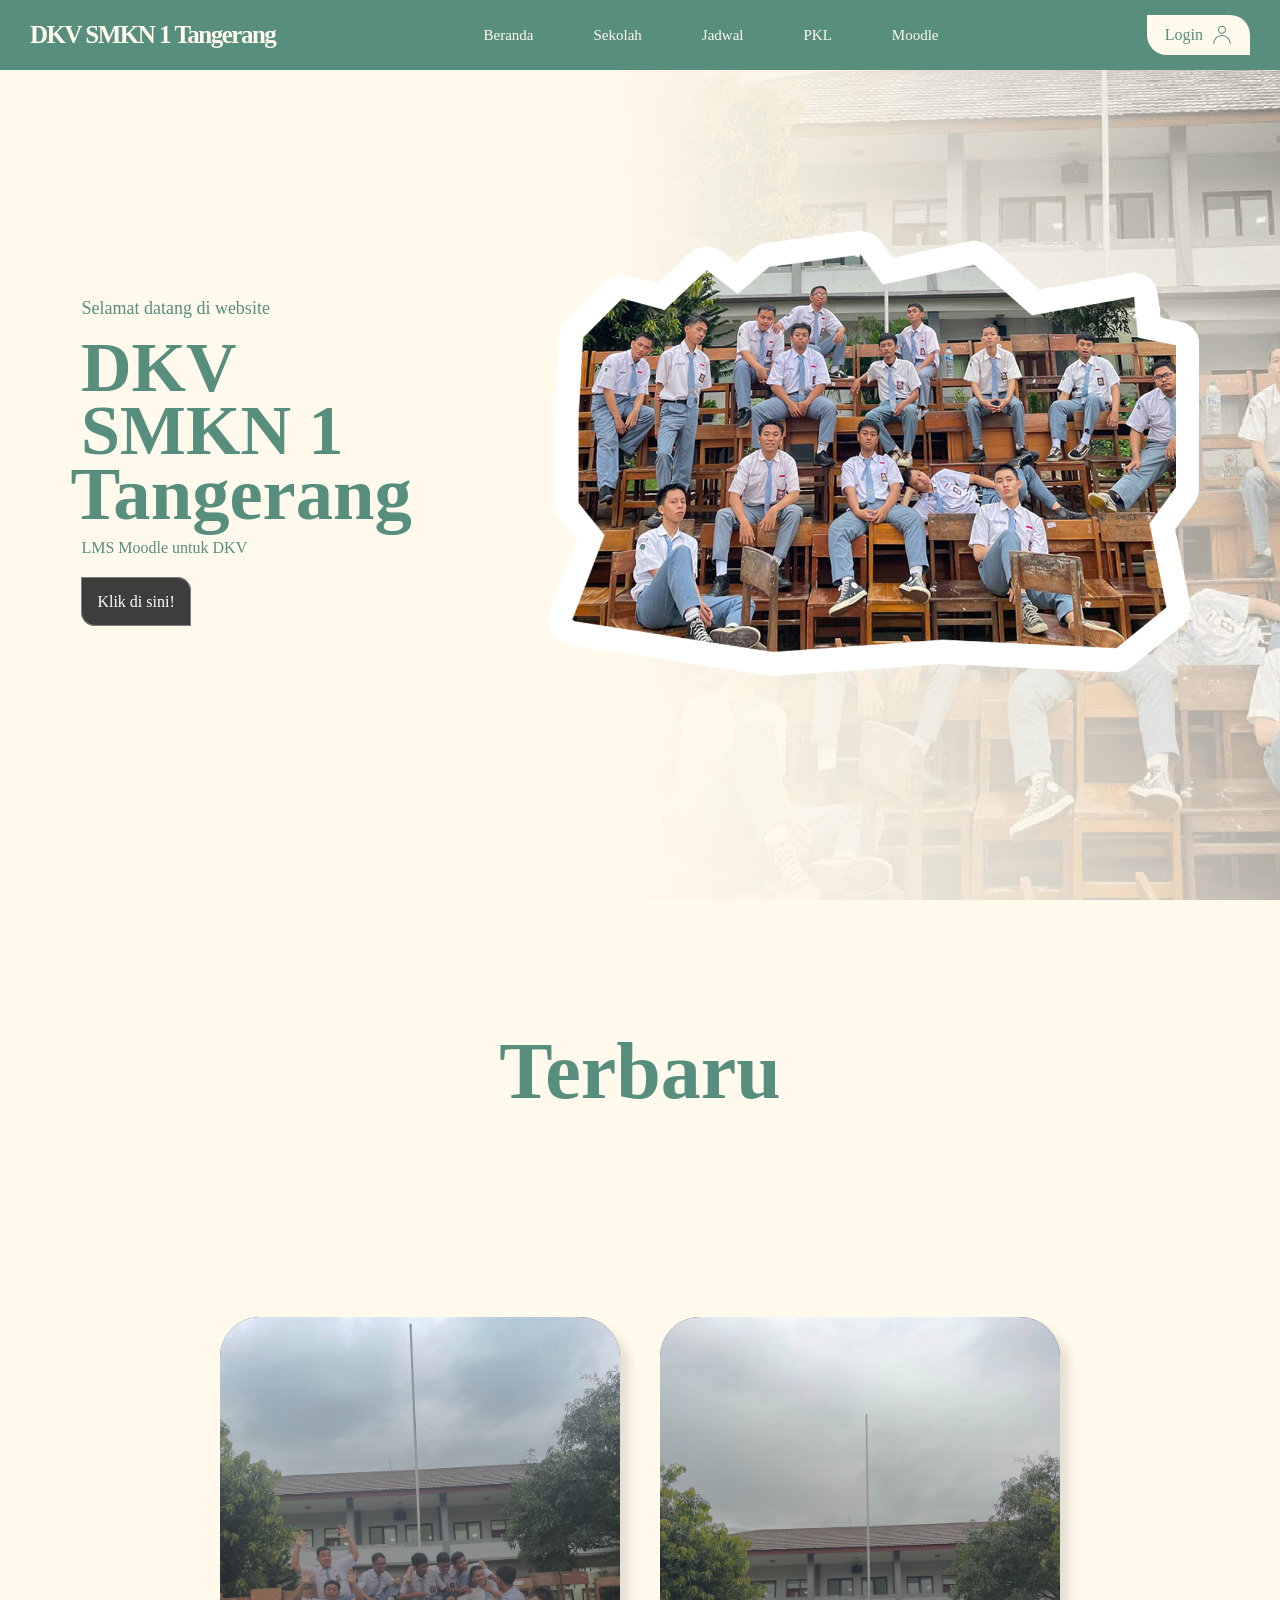
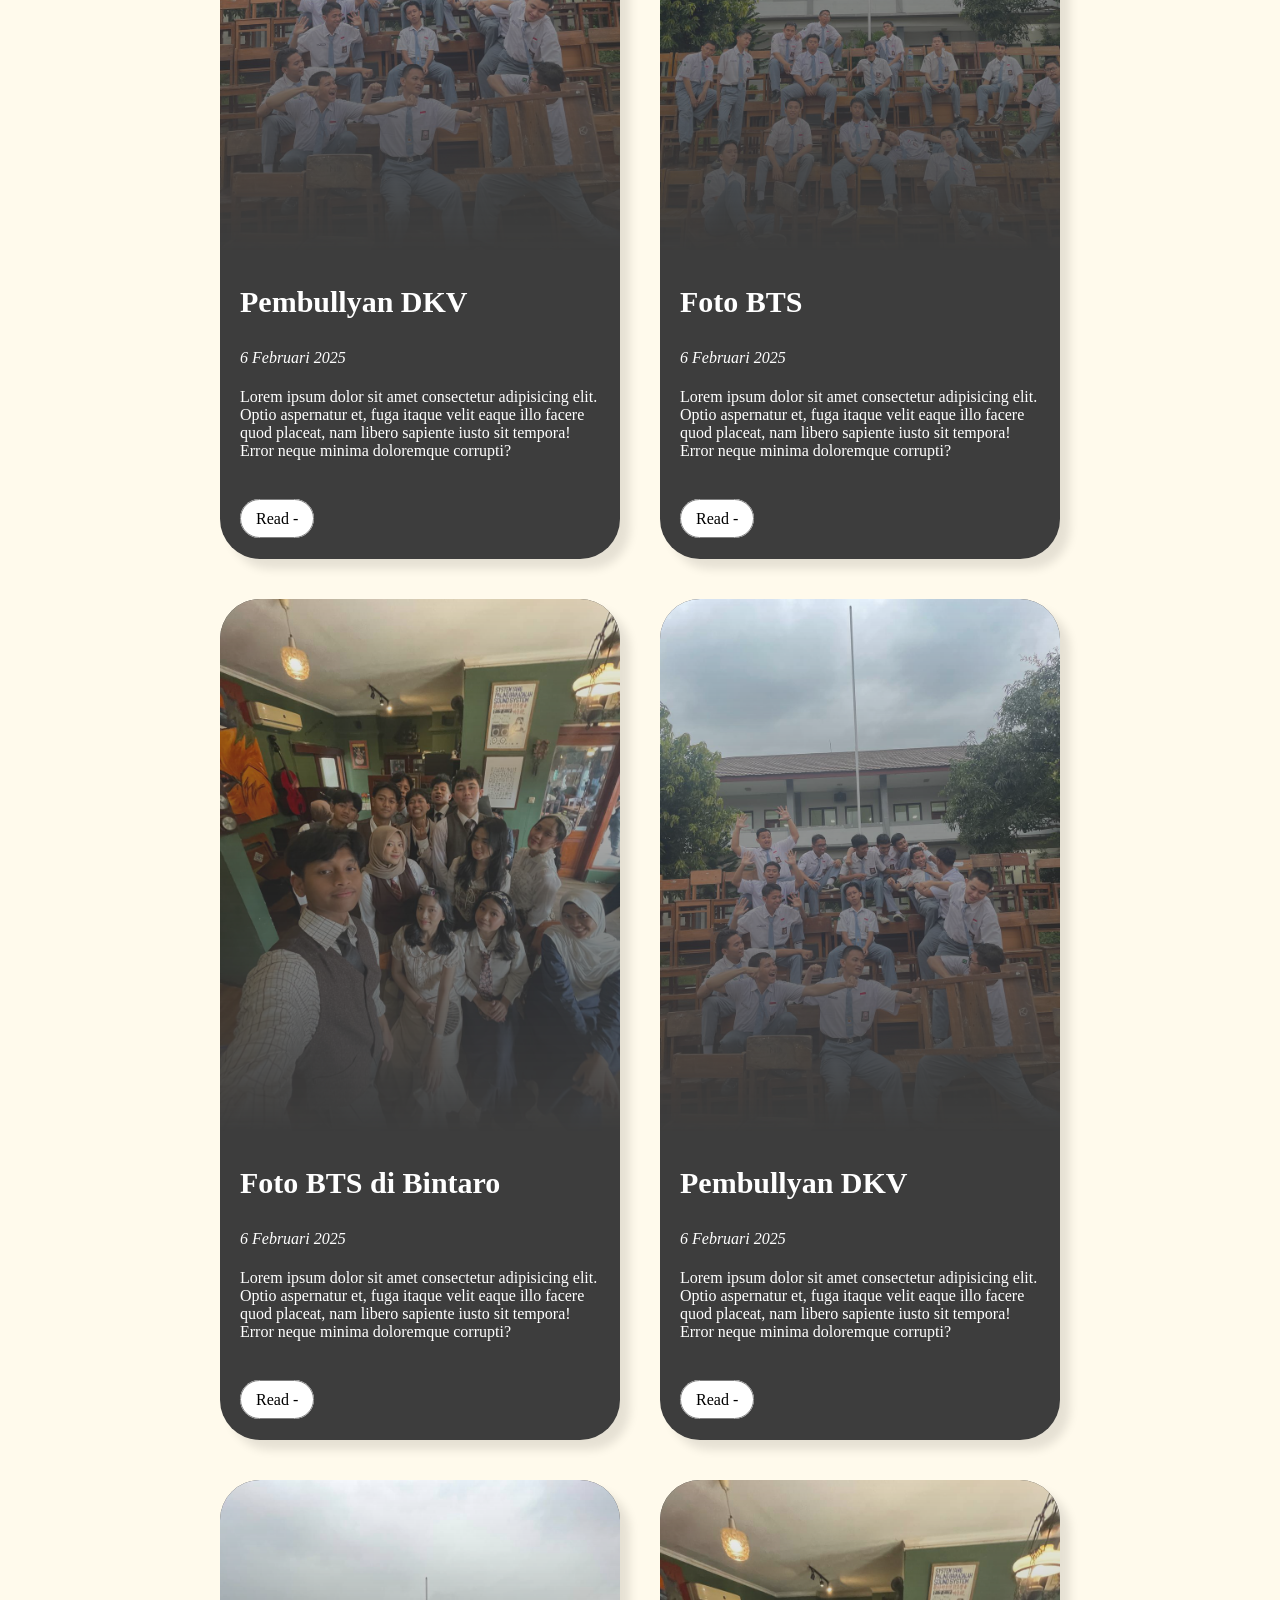
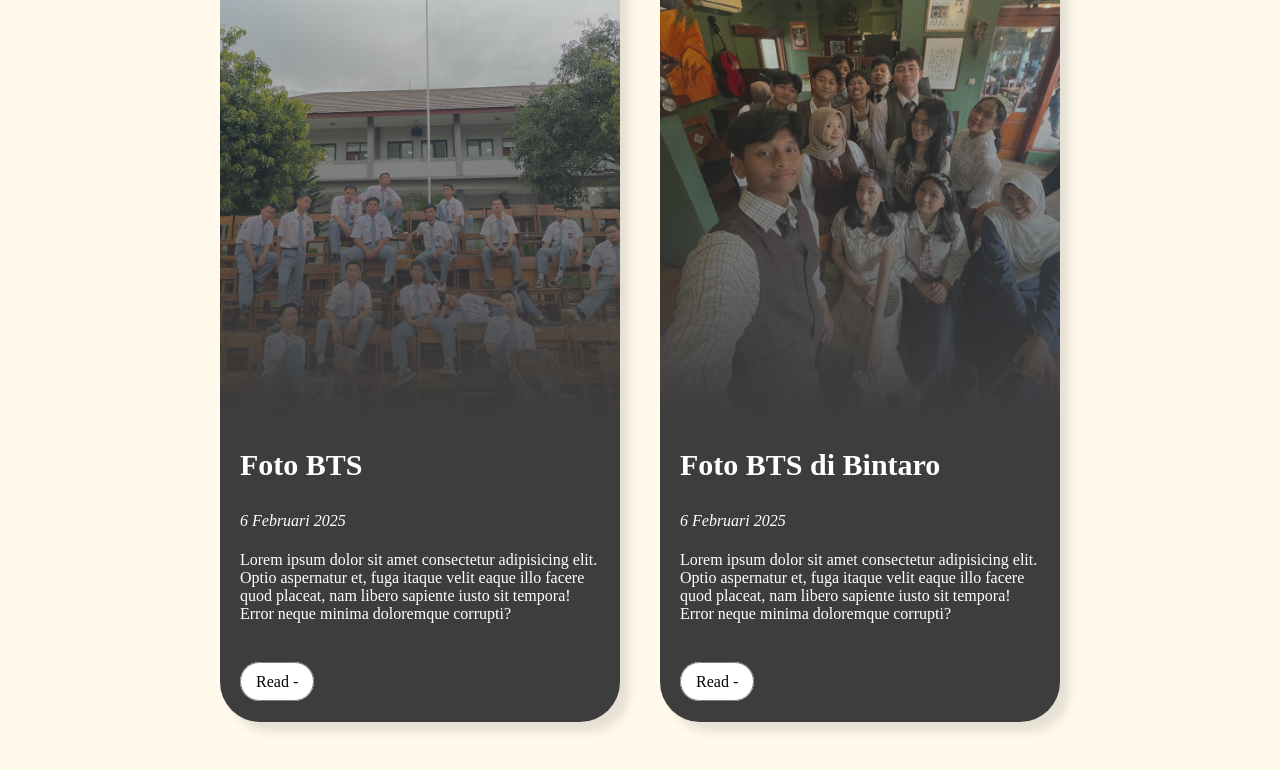
==== index.html @ a4ef9cb4 "Add files via upload" ====
<!DOCTYPE html>
<html lang="en">
<head>
    <meta charset="UTF-8">
    <meta name="viewport" content="width=device-width, initial-scale=1.0">
    <title>Beranda | DKV SMKN 1 Tangerang</title>
    <link rel="stylesheet" href="style.css">
    <link rel="stylesheet" href="https://cdnjs.cloudflare.com/ajax/libs/font-awesome/6.7.2/css/all.min.css" integrity="sha512-Evv84Mr4kqVGRNSgIGL/F/aIDqQb7xQ2vcrdIwxfjThSH8CSR7PBEakCr51Ck+w+/U6swU2Im1vVX0SVk9ABhg==" crossorigin="anonymous" referrerpolicy="no-referrer" />
    <link rel="icon" href="https://www.dkv.smkn1.tangera.ng/sites/default/files/favicon.ico" type="image/vnd.microsoft.icon">
    <meta name="google-signin-client_id" content="778471689400-bco1aapib1jqig9bs0r292p0mt7ka9ls.apps.googleusercontent.com">
</head>
<body>
    
    <header>
        <h1>DKV SMKN 1 Tangerang</h1>
        <nav class="nav">
            <ul>
                <li><a href="#">Beranda</a></li>
                <li><a href="#" id="dropdown-link">Sekolah <i class="fa-caret-down"></i></a>
                    <div class="dropdown__menu">
                        <ul>
                            <li><a href="#" id="a1">Visi & Misi</a></li>
                            <li><a href="#" id="a2">Capaian Kompetisi Fase E</a></li>
                            <li><a href="#" id="a3">Capaian Kompetisi Fase F</a></li>
                            <li><a href="#" id="a4">Guru</a></li>
                            <li><a href="#" id="a5">Murid</a></li>
                            <li><a href="#" id="a6">Alamat Sekolah</a></li>
                        </ul>
                    </div>
                </li>
                <li><a href="#" id="dropdown-link1">Jadwal <i class="fa-caret-down"></i></a>
                    <div class="dropdown__menu">
                        <ul>
                            <li><a href="#" id="a1">Kelas</a></li>
                            <li><a href="#" id="a2">Guru</a></li>
                            <li><a href="#" id="a3">Sekarang</a></li>
                            <li><a href="#" id="a4">Beban Mengajar</a></li>
                        </ul>
                    </div>
                </li>
                <li><a href="#" id="dropdown-link2">PKL <i class="fa-caret-down"></i></a>
                    <div class="dropdown__menu">
                        <ul>
                            <li><a href="#" id="a1">Angkatan 1</a></li>
                        </ul>
                    </div>
                </li>
                <li><a href="#">Moodle</a></li>
            </ul>
        </nav>
        <form action="login.php" method="POST">
        <div class="loginbtn">
            
            <div class="login-up">
                <a>Login</a>
                <img src="img/Artboard 1.svg" alt="signin" style="width: 20px; height: 20px;" class="login-svg">
            </div>
            <div class="login-float">
                <h2>Login</h2>
                <input type="email" name="email" placeholder="Email" required>
                <input type="password" name="password" placeholder="Password" id="password" class="password" required>
                <a href="#" class="forgot-pass">Forgot password?</a>
                <!-- <p class="login-btn-float">Login</p> -->
                <a href="users/index_users.html">
                    <button type="submit" name="login" class="login-btn-float">Login</button>
                </a>
                <p class="no-account">Don't have an account? <a href="register.html">Signup</a></p>
                <div class="or">
                    <span class="garis"></span>
                    <span class="teksor">Or</span>
                    <span class="garis"></span>
                </div>
                <div class="g-signin2" data-onsuccess="onSignIn"></div>
            </div>
        </div>
        </form>
    </header>




    
    <section class="section1" id="section1">
        <div class="hometitle">
            <h2 class="subatas" id="animsec1">Selamat datang di website</h2>
            <div class="char-container">
                <div class="char" id="animsec2">DKV</div>
                <div class="char" id="animsec3">SMKN 1</div>
                <div class="char" id="animsec4">Tangerang</div>
            </div>
            <!-- <h1 class="char">
                DKV
                <br>SMKN 1<br>Tangerang</h1> -->
            <p id="animsec5" >LMS Moodle untuk DKV</p>
            <a href="https://www.lms.dkv.smkn1.tangera.ng" class="lmsmoodle" id="animsec6" target="_blank">Klik di sini!</a>
        </div>

        <div class="imghome">
            <img src="img/homeee.png" alt="anjing" style="width: 650px; height: 650px;" id="imghome">
        </div>
    </section>






    <section class="section2" id="section2">
        <div class="titleterbaru">
            <h1 class="titlesec2">Terbaru</h1>
        </div>
        <div class="card-container">
            <div class="card" id="card1">
                <img src="img/img2.jpg" alt="img2" class="imagecard">
                <div class="card-content">
                    <h3>Pembullyan DKV</h3>
                    <h4>6 Februari 2025</h4>
                    <p>Lorem ipsum dolor sit amet consectetur adipisicing elit. Optio aspernatur et, fuga itaque velit eaque illo facere quod placeat, nam libero sapiente iusto sit tempora! Error neque minima doloremque corrupti?</p>
                    <a href="#" class="btn">Read -</a>
                </div>
            </div>
            <div class="card" id="card2">
                <img src="img/img3.jpg" alt="img3" class="imagecard">
                <div class="card-content">
                    <h3>Foto BTS</h3>
                    <h4>6 Februari 2025</h4>
                    <p>Lorem ipsum dolor sit amet consectetur adipisicing elit. Optio aspernatur et, fuga itaque velit eaque illo facere quod placeat, nam libero sapiente iusto sit tempora! Error neque minima doloremque corrupti?</p>
                    <a href="#" class="btn">Read -</a>
                </div>
            </div>
            <div class="card" id="card3">
                <img src="img/img4.jpg" alt="img4" class="imagecard">
                <div class="card-content">
                    <h3>Foto BTS di Bintaro</h3>
                    <h4>6 Februari 2025</h4>
                    <p>Lorem ipsum dolor sit amet consectetur adipisicing elit. Optio aspernatur et, fuga itaque velit eaque illo facere quod placeat, nam libero sapiente iusto sit tempora! Error neque minima doloremque corrupti?</p>
                    <a href="#" class="btn">Read -</a>
                </div>
            </div>
            <div class="card" id="card4">
                <img src="img/img2.jpg" alt="img2" class="imagecard">
                <div class="card-content">
                    <h3>Pembullyan DKV</h3>
                    <h4>6 Februari 2025</h4>
                    <p>Lorem ipsum dolor sit amet consectetur adipisicing elit. Optio aspernatur et, fuga itaque velit eaque illo facere quod placeat, nam libero sapiente iusto sit tempora! Error neque minima doloremque corrupti?</p>
                    <a href="#" class="btn">Read -</a>
                </div>
            </div>
            <div class="card" id="card5">
                <img src="img/img3.jpg" alt="img3" class="imagecard">
                <div class="card-content">
                    <h3>Foto BTS</h3>
                    <h4>6 Februari 2025</h4>
                    <p>Lorem ipsum dolor sit amet consectetur adipisicing elit. Optio aspernatur et, fuga itaque velit eaque illo facere quod placeat, nam libero sapiente iusto sit tempora! Error neque minima doloremque corrupti?</p>
                    <a href="#" class="btn">Read -</a>
                </div>
            </div>
            <div class="card" id="card6">
                <img src="img/img4.jpg" alt="img4" class="imagecard">
                <div class="card-content">
                    <h3>Foto BTS di Bintaro</h3>
                    <h4>6 Februari 2025</h4>
                    <p>Lorem ipsum dolor sit amet consectetur adipisicing elit. Optio aspernatur et, fuga itaque velit eaque illo facere quod placeat, nam libero sapiente iusto sit tempora! Error neque minima doloremque corrupti?</p>
                    <a href="#" class="btn">Read -</a>
                </div>
            </div>
        </div>
    </section>
</body>


<script src="lib/anime.min.js"></script>
<script src="script.js"></script>
<script src="https://apis.google.com/js/platform.js" async defer></script>

</html>
---- style.css ----
@import url('https://fonts.googleapis.com/css2?family=Lora:ital,wght@0,400..700;1,400..700&display=swap');

@font-face {
    font-family: "Roobert";
    src: url("font/Roobert-Regular.woff") format("woff");
}

@font-face {
    font-family: 'Helvetica';
    src: url('font/Helvetica.ttf') format('truetype');
}

body {
    font-family: 'Metropolis';
    left: 0;
    top: 0;
    background-color: #FFFAEC;
    color: white;
    -webkit-font-smoothing: antialiased;
}

body::-webkit-scrollbar {
    display: none;
}

header {
    display: flex;
    position: fixed;
    width: 100%;
    height: 70px;
    backdrop-filter: blur(5px);
    background-color: #578E7E;
    top: 0;
    left: 0;
    justify-content: space-between;
    align-items: center;
    z-index: 100;
}

nav {
    
    border-radius: 50px;
    background-color: #578E7E;
}

header h1 {
    letter-spacing: -1.5px;
    margin-left: 30px;
    font-size: 25px;
    font-weight: 600;
    color: #FFFAEC;
}

nav ul {
    padding: 0;
    display: flex;
    list-style: none;
    
}

nav ul li a {
    text-decoration: none;
    margin: 30px;
    color: #FFFAEC;
    font-weight: 100;
    font-size: 15px;
    transition: .5s ease;
    padding-bottom: 15px;
}

nav ul li a:hover {
    color: rgb(148, 148, 148);
}

.dropdown__menu {
    display: none;
    transform: translateY(-1px);
    transition: .5s ease;
    
}

.dropdown__menu {
    display: none;
    position: absolute;
    background-color: #578E7E;
    border-radius: 20px;
    top: 82%;
    z-index: 101;
    transform: translateY(10px);
}
/* header nav ul li:hover  */
.dropdown__menu ul {
    display: block;
    margin-top: 20px;
    padding: 0px 0px 0px 0px;
}
/* header nav ul li:hover  */
.dropdown__menu ul li {
    margin-bottom: 20px;
    
}

.dropdown__menu ul li a {
    color: #FFFAEC;
}

.login-up {
    margin-right: 30px;
    display: flex; /* Enables flexbox for alignment */
    align-items: center; /* Vertically centers content */
    justify-content: center; /* Horizontally centers content */
    border-radius: 0px 20px 0px 20px;
    transition: .5s ease;
    background-color: #FFFAEC;
    padding: 10px 18px 10px 18px;
  }

  .login-up a {
    text-decoration: none;
    color: #578E7E;
    margin-right: 9px; /* Space between icon and text */
  }
  
  .login-up:hover {
    background-color: #e0dccf;
    cursor: pointer;
  }

  .login-float {
    position: absolute;
    top: 0;
    right: 0;
    display: none;
    flex-direction: column;
    margin-top: 80px;
    margin-right: 30px;
    background-color: #578E7E;
    color: #FFFAEC;
    padding: 0px 15px 15px 15px;
    border-radius: 0px 30px 0px 30px;
    text-align: center;
    width: 14%;
    box-shadow: 10px 10px 10px rgba(0,0,0,0.2);
  }

  .login-float a {
    color: #e9fff9;
    text-decoration: none;
  }

  .login-float input {
    border-radius: 0px 10px 0px 10px;
    padding: 10px;
    border: none;
    background-color: white;
    font-size: 12px;
    font-family: 'Plus Jakarta Sans';
    transition: .5s ease;
    color: #3D3D3D;
  }

  .login-float input:hover {
    background-color: rgb(219, 219, 219);

  }
  .login-btn-float {
    background-color: #3D3D3D;
    padding: 10px;
    border-radius: 10px;
    color: #FFFAEC;
    transition: .5s ease;
    margin-bottom: 0;
    margin-top: 0;
  }

  .login-btn-float:hover {
    cursor: pointer;
    background-color: rgb(90, 90, 90);
  }

  .forgot-pass {
    font-size: 10px;
    margin-top: 10px;
    margin-bottom: 10px;
  }

  .no-account {
    font-size: 12px;
  }

  .or {
    display: flex;
    align-items: center;
  }

  .garis {
    flex-grow: 1;
    background-color: #FFFAEC;
    height: 1px;
  }

  .teksor {
    margin: 0 10px;
  }

  .password {
    margin-top: 10px;
  }

  .g-signin2 {
    display: flex;
    justify-content: center;
    margin-top: 10px;
  }

  /* body */

  .section1 {
    margin-top: 5%;
    margin-left: 0;
    height: 87vh;
    display: flex;
    align-items: center;
    justify-content: space-around;
    
  }

  .section1::before {
      content: "";
      position: absolute;
      top: 0;
      right: 0;
      width: 100%;
      height: 100%;
      background-size: cover;
      background-image: url("/img/img5-8.png");
      opacity: 70%;
      mask-image: linear-gradient(to bottom left, #ffff, rgba(0,0,0,0));
      mask-size: 100% 100%;
      z-index: -1; /* Place the background behind the header content */
  }
  

  .subatas {
    margin-bottom: 40px;
  }

  .char-container {
    margin-top: 20px;
  }

  .char {
    font-size: 70px;
    font-weight: 700;
  }

  .hometitle {
    margin: 0;
    line-height: 0.9;
    color: #578E7E;
  }

  .hometitle p {
    margin-bottom: 40px;
    font-weight: 100;
  }

  .lmsmoodle {
    text-decoration: none;
    color: white;
    border: 1px solid gray;
    background-color: #3D3D3D;
    padding: 15px;
    border-radius: 0px 14px 0px 14px;
    transition: .5s ease;
  }

  .lmsmoodle:hover {
    background-color: rgb(30, 30, 30);
  }

  .section1 h2 {
    font-weight: 100;
    font-size: 18px;
    margin: 0;
  }

  .section1 h1 {
    font-size: 50px;
    color: #578E7E;
  }

  /* section2 */


  .titlesec2 {
    opacity: 0;
    display: flex;
    font-size: 80px;
    justify-content: center;
    text-align: left;
    margin-top: 200px;
    align-items: center;
    margin-bottom: 20vh;
    color: #578E7E;
  }

  .card-container {
    display: flex;
    justify-content: center;
    flex-wrap: wrap;
    z-index: 1;
    
  }

  .card {
    opacity: 0;
    width: 400px;
    border-radius: 40px;
    overflow: hidden;
    box-shadow: 10px 10px 10px rgba(0,0,0,0.1);
    margin: 20px;
    transition: .5s ease;
    background-color: #3D3D3D;
  }

  .card:hover {
    cursor: pointer;
    transform: translateY(-5px);
    background-color: #4b796c;
    
  }

  .card:hover .card img {
    transform: scale(1.1);
  }

  .card img {
    width: 100%;
    height: auto;
    mask-image: linear-gradient(to bottom, rgba(0, 0, 0, 1), transparent);
    transition: .5s ease;
  }

  /* .card img:hover {
    transform: scale(1.1);
  } */

  .card-content {
    padding: 0px 20px 31px 20px;
  }

  .card-content h3 {
    font-size: 30px;
  }

  .card-content h4 {
    font-weight: 100;
    font-style: italic;
  }

  .card-content p {
    margin-bottom: 50px;
    font-weight: 100;
  }
  .card-content a {
    text-decoration: none;
    color: rgb(0, 0, 0);
    border: 1px solid gray;
    background-color: white;
    border-radius: 50px;
    padding: 10px 15px 10px 15px;
    transition: .5s ease;
  }

  .card-content a:hover {
    background-color: rgb(187, 187, 187);
  }
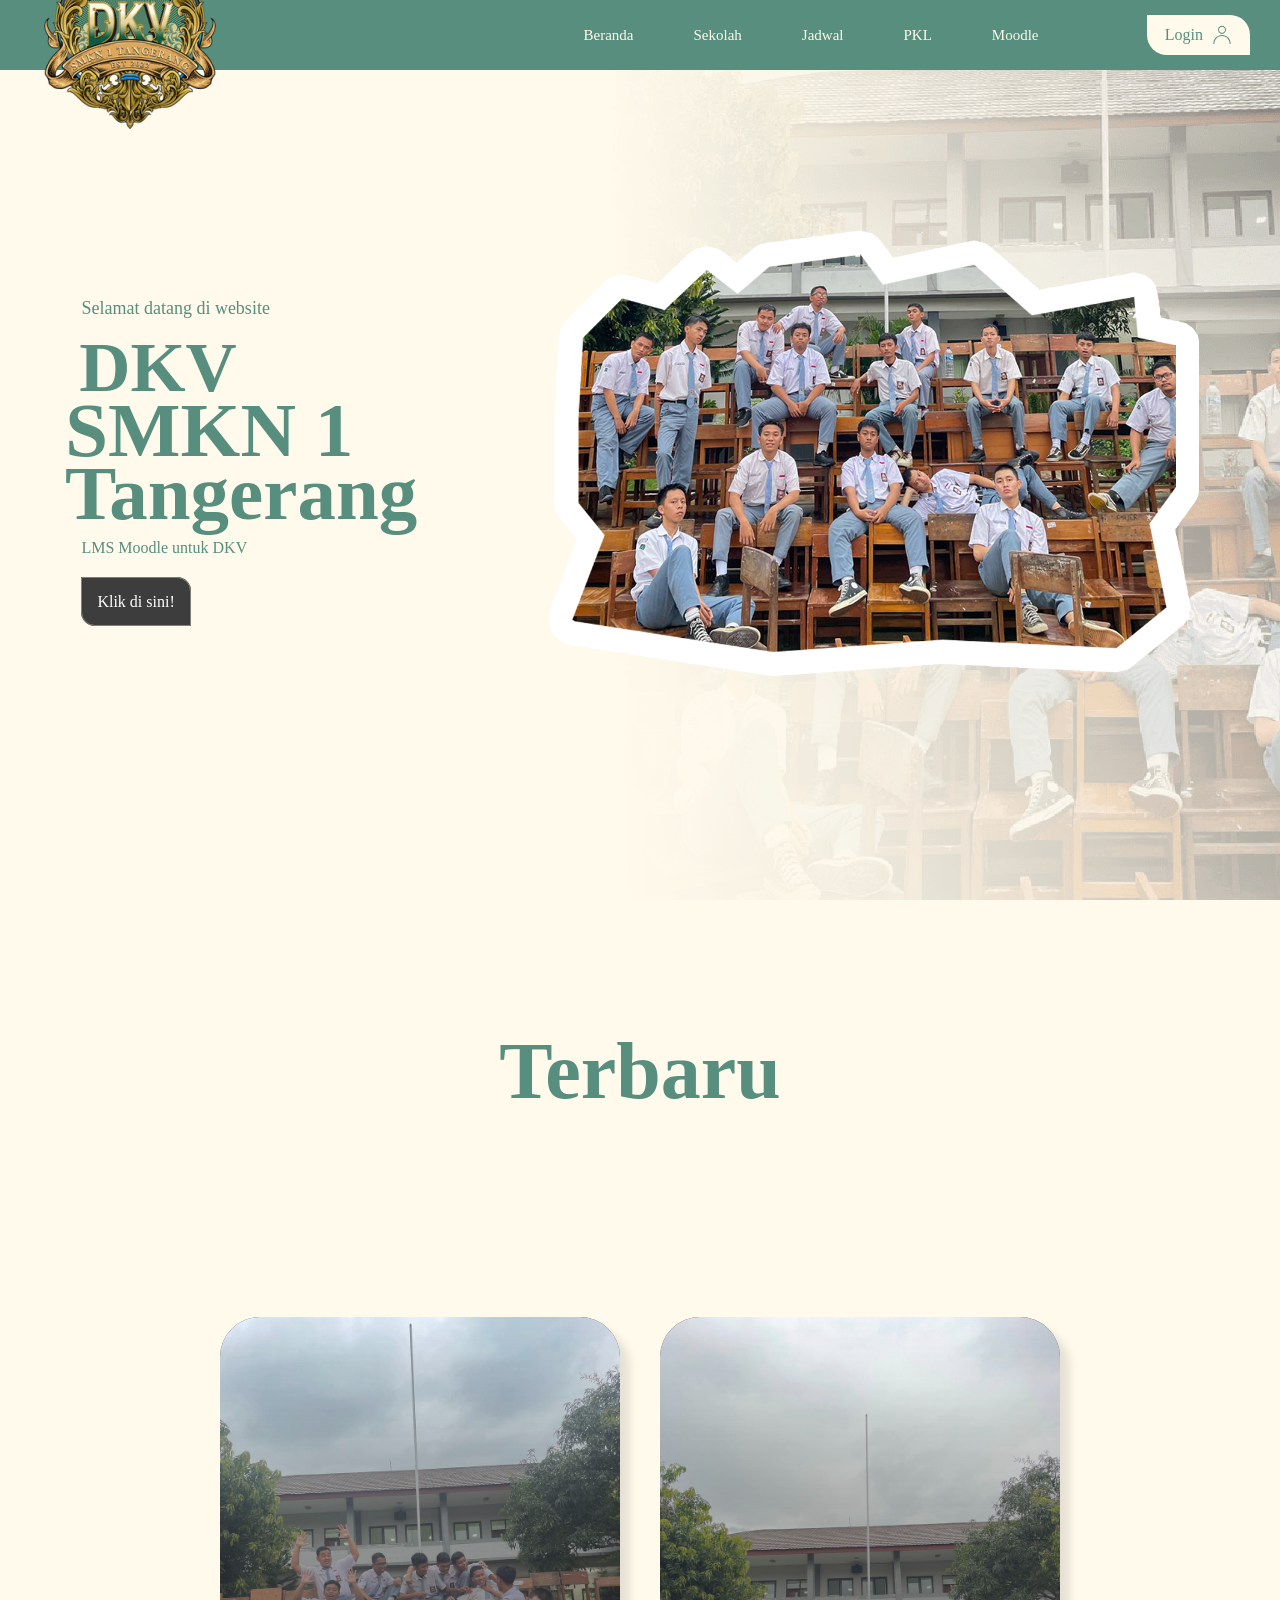
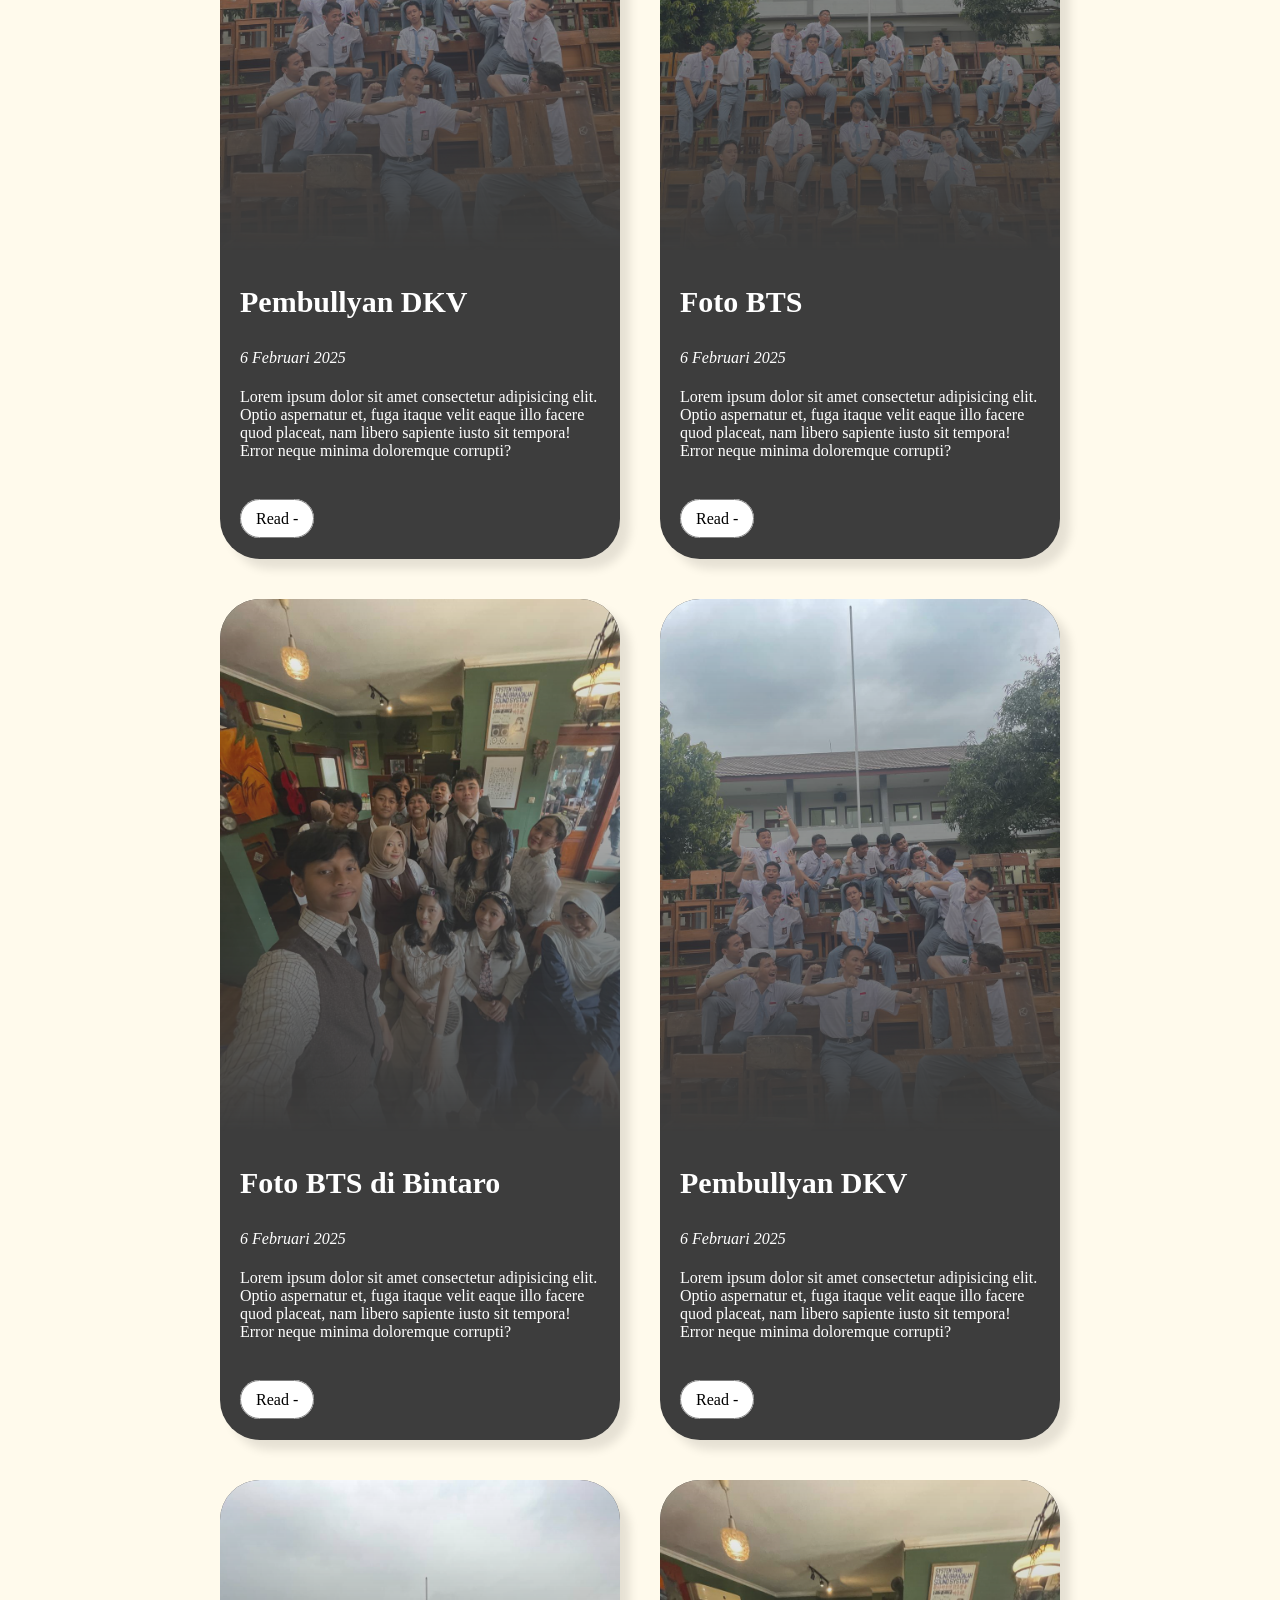
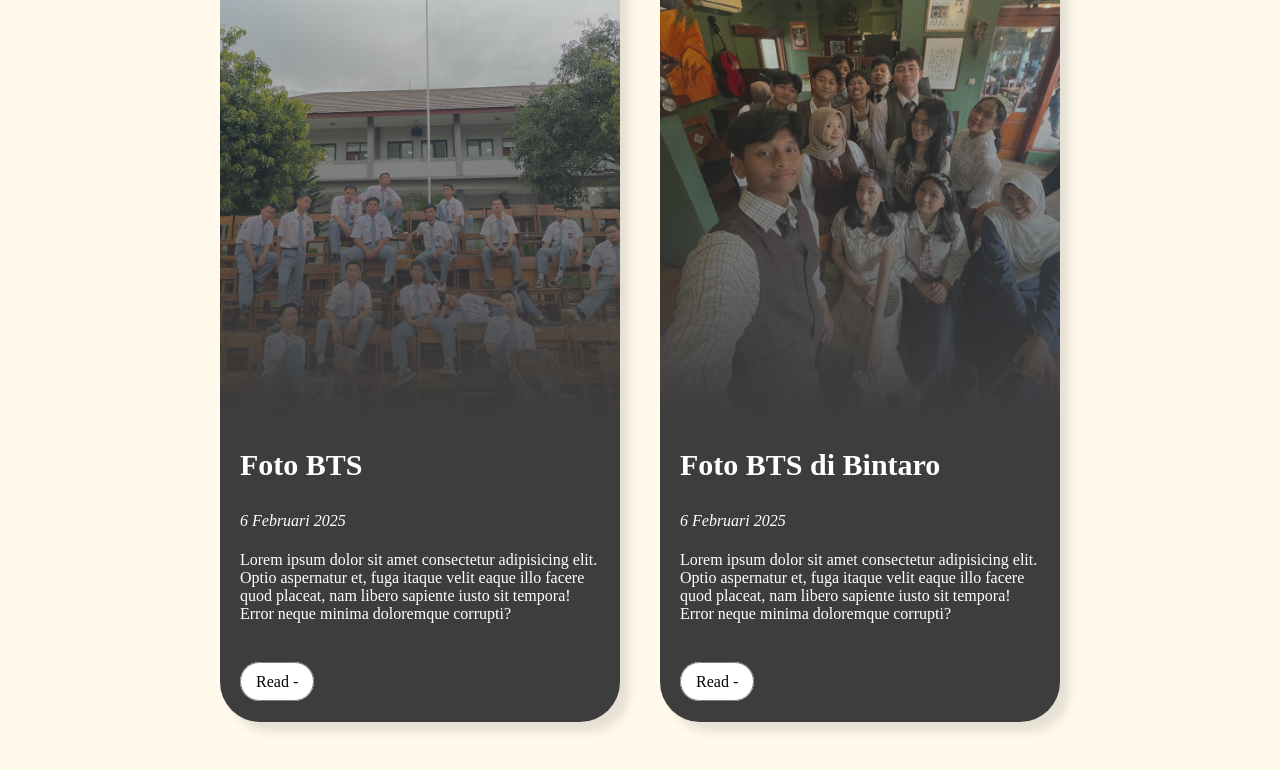
==== commit c4afdebc: "index.html" ====
--- a/index.html
+++ b/index.html
@@ -12,7 +12,7 @@
 <body>
     
     <header>
-        <h1>DKV SMKN 1 Tangerang</h1>
+        <h1><img src="logo-DKV-small.png"></img>DKV SMKN 1 Tangerang</h1>
         <nav class="nav">
             <ul>
                 <li><a href="#">Beranda</a></li>
@@ -173,4 +173,4 @@
 <script src="script.js"></script>
 <script src="https://apis.google.com/js/platform.js" async defer></script>
 
-</html>+</html>
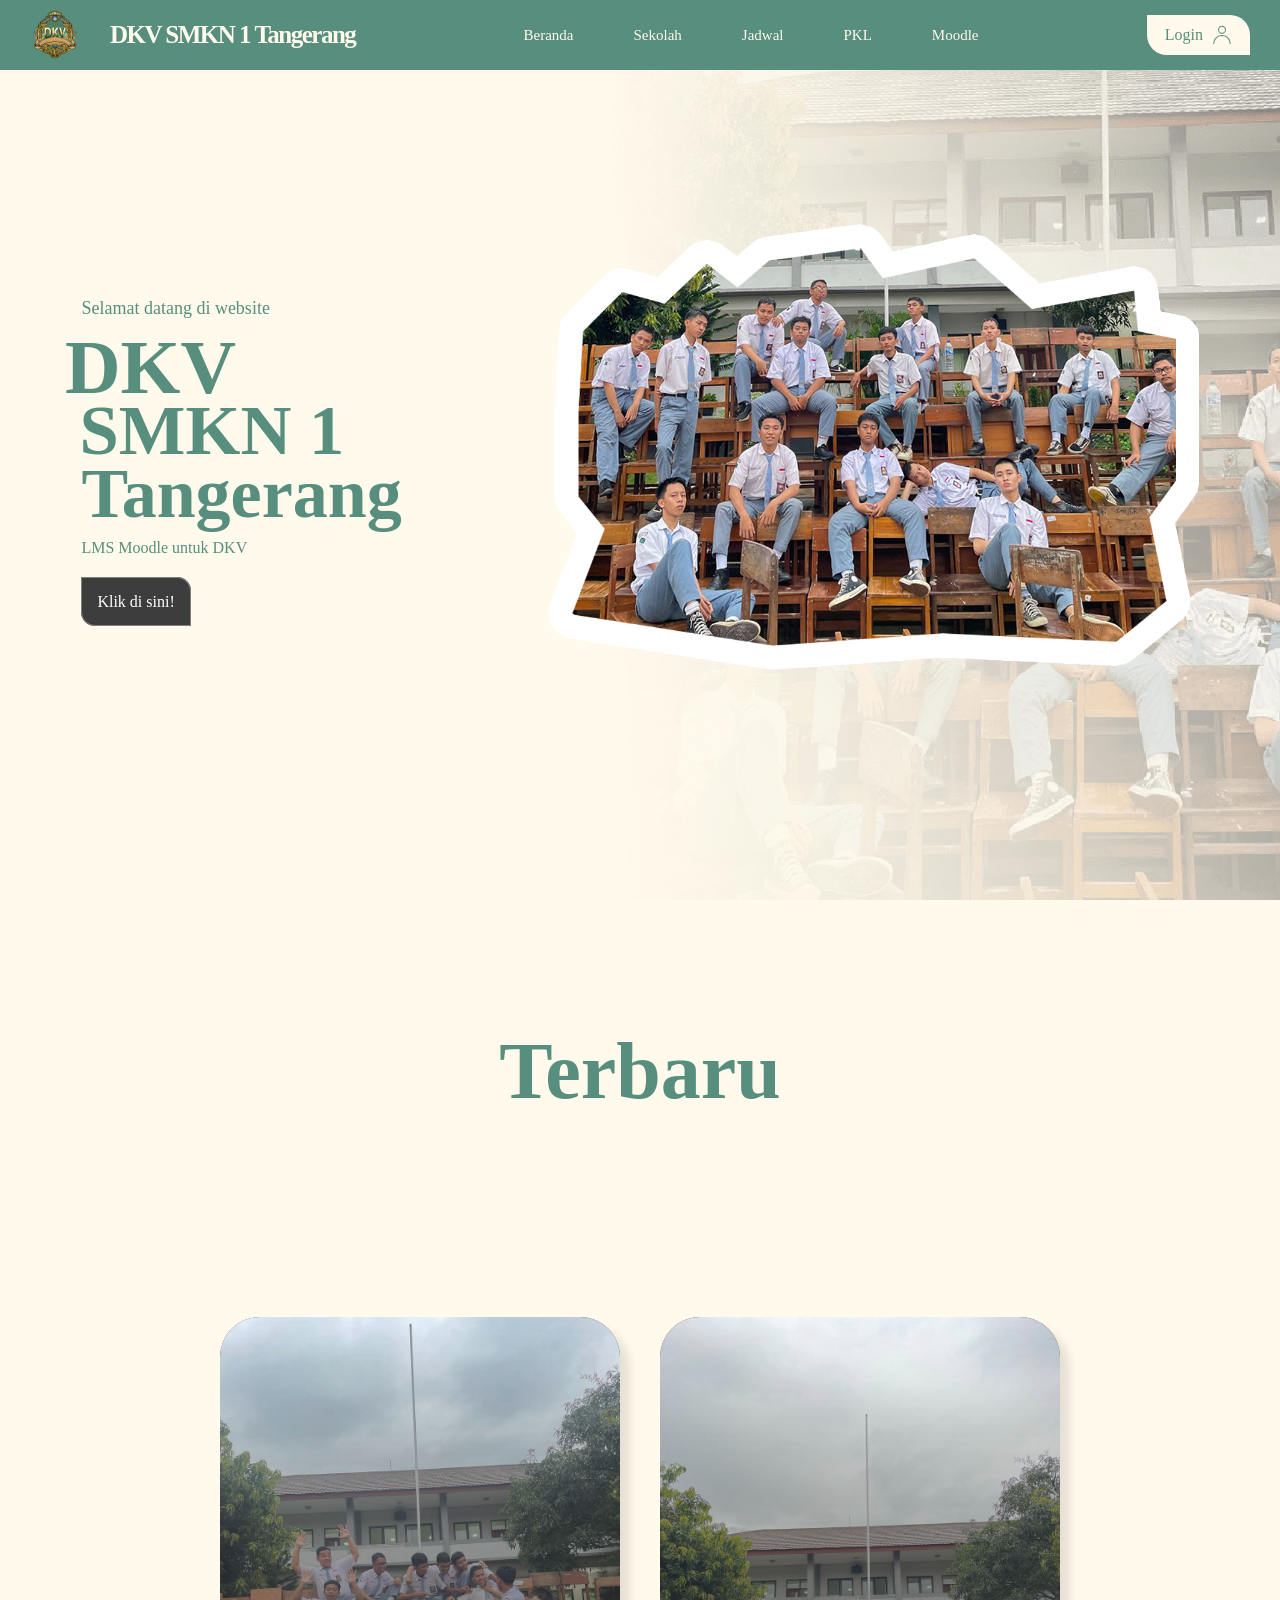
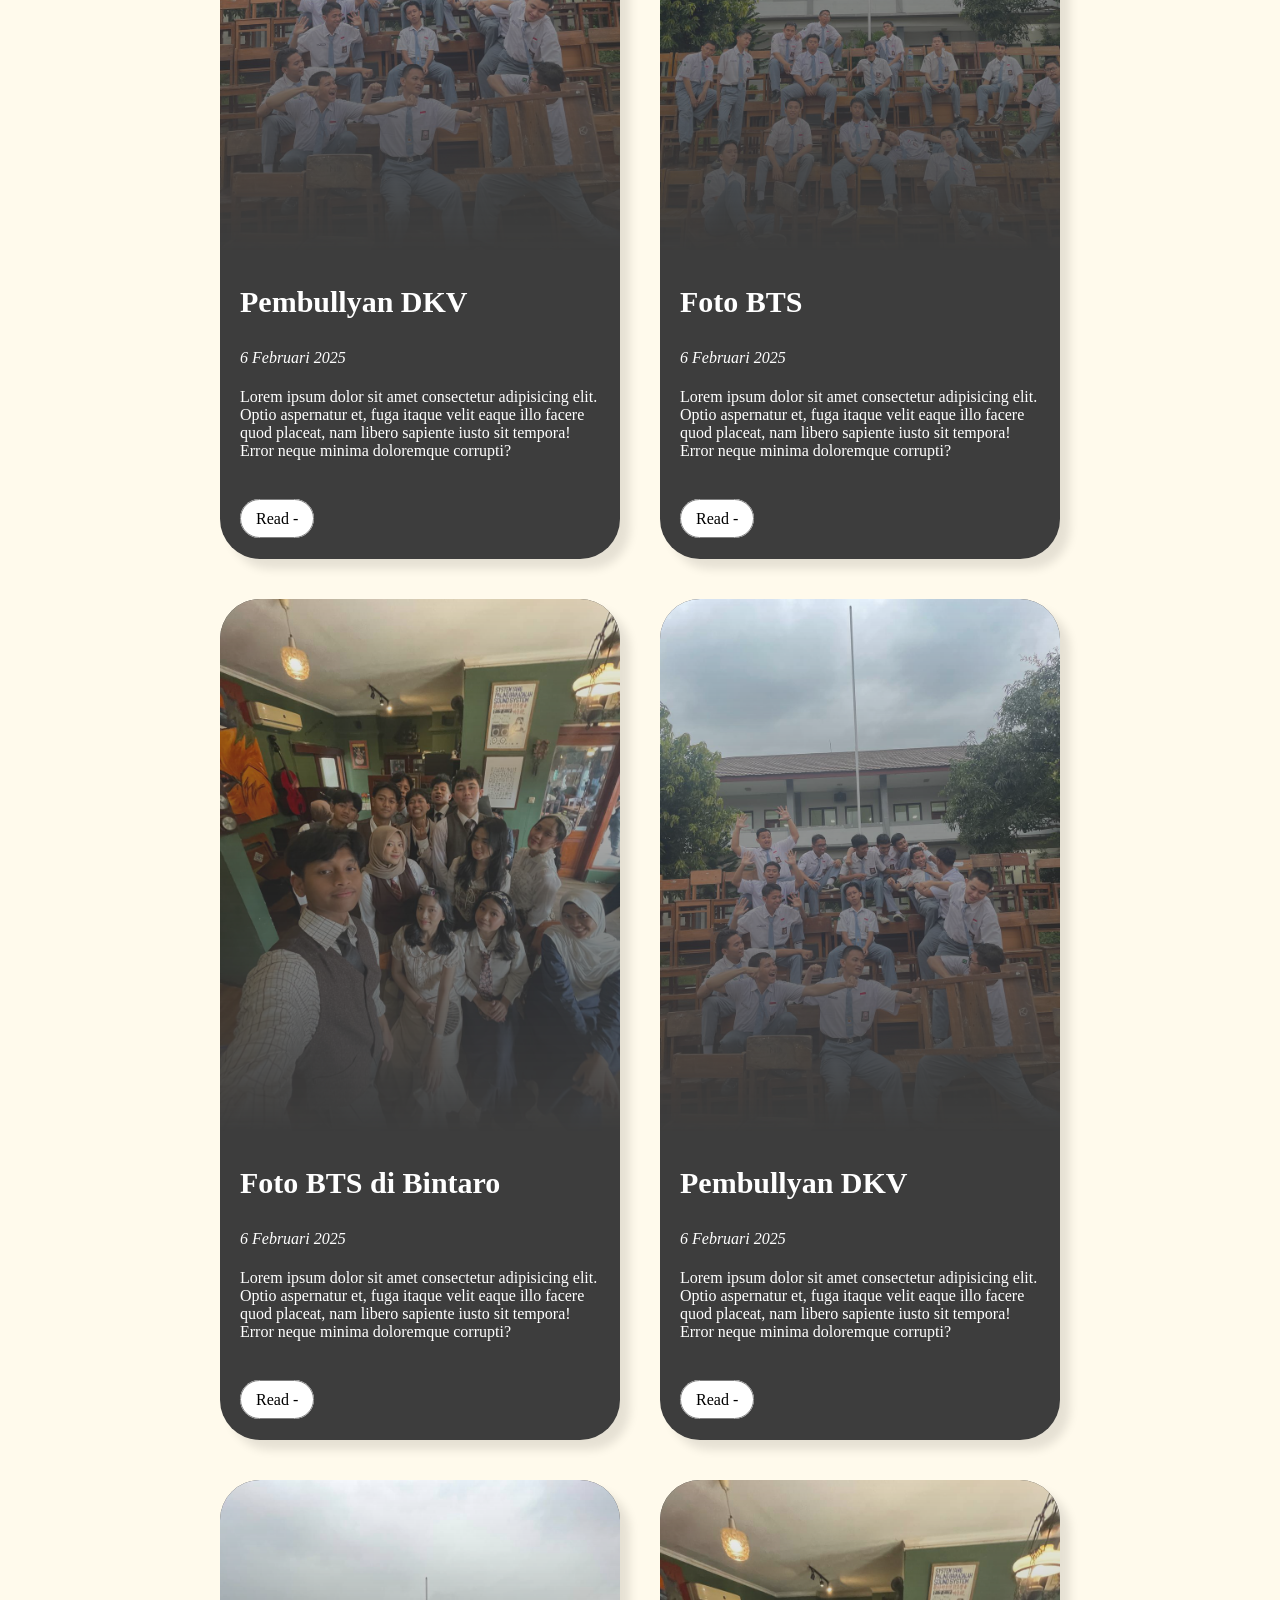
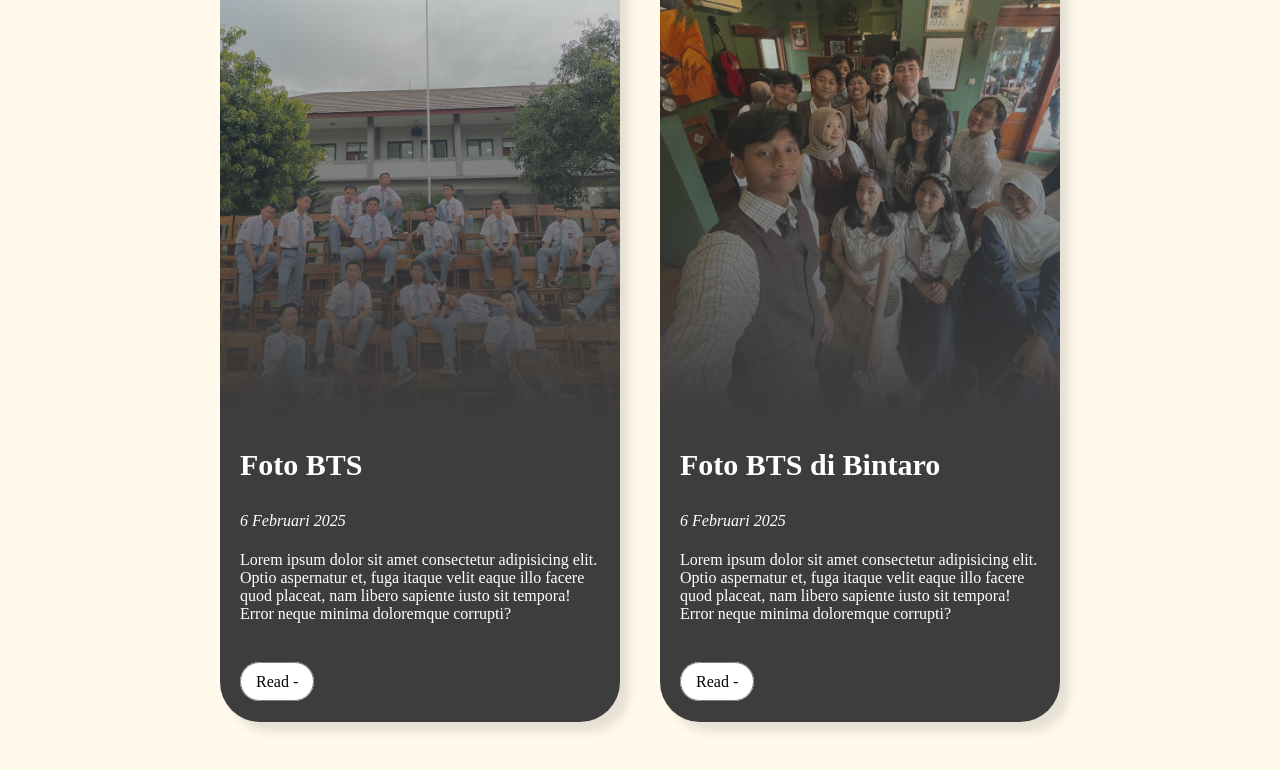
==== commit 5322c052: "Update index.html" ====
--- a/index.html
+++ b/index.html
@@ -12,7 +12,10 @@
 <body>
     
     <header>
-        <h1><img src="logo-DKV-small.png"></img>DKV SMKN 1 Tangerang</h1>
+        <div class="logoheader" style="display: flex; align-items: center; margin-left: 30px;">
+            <img src="logo-DKV-small.png" alt="" style="width: 50px; height: 50px;" class="imglogo">
+            <h1>DKV SMKN 1 Tangerang</h1>
+        </div>
         <nav class="nav">
             <ul>
                 <li><a href="#">Beranda</a></li>
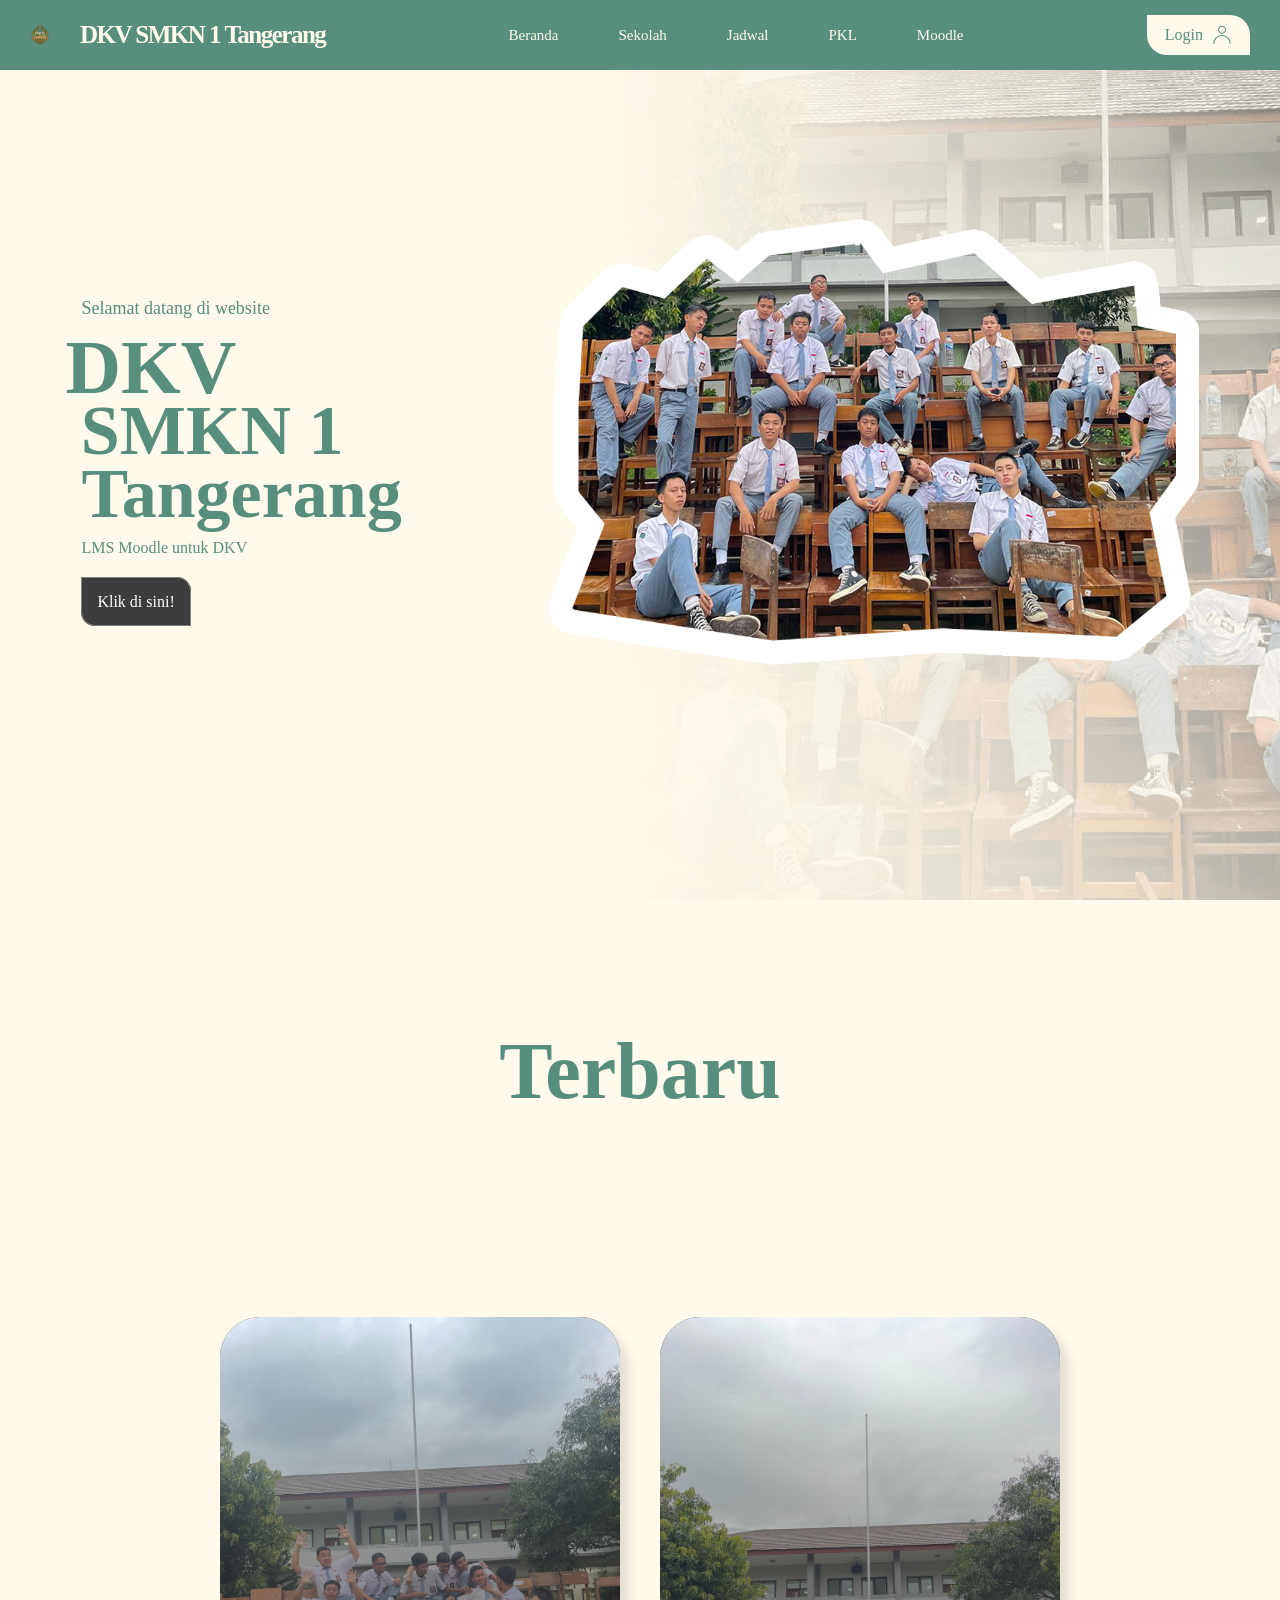
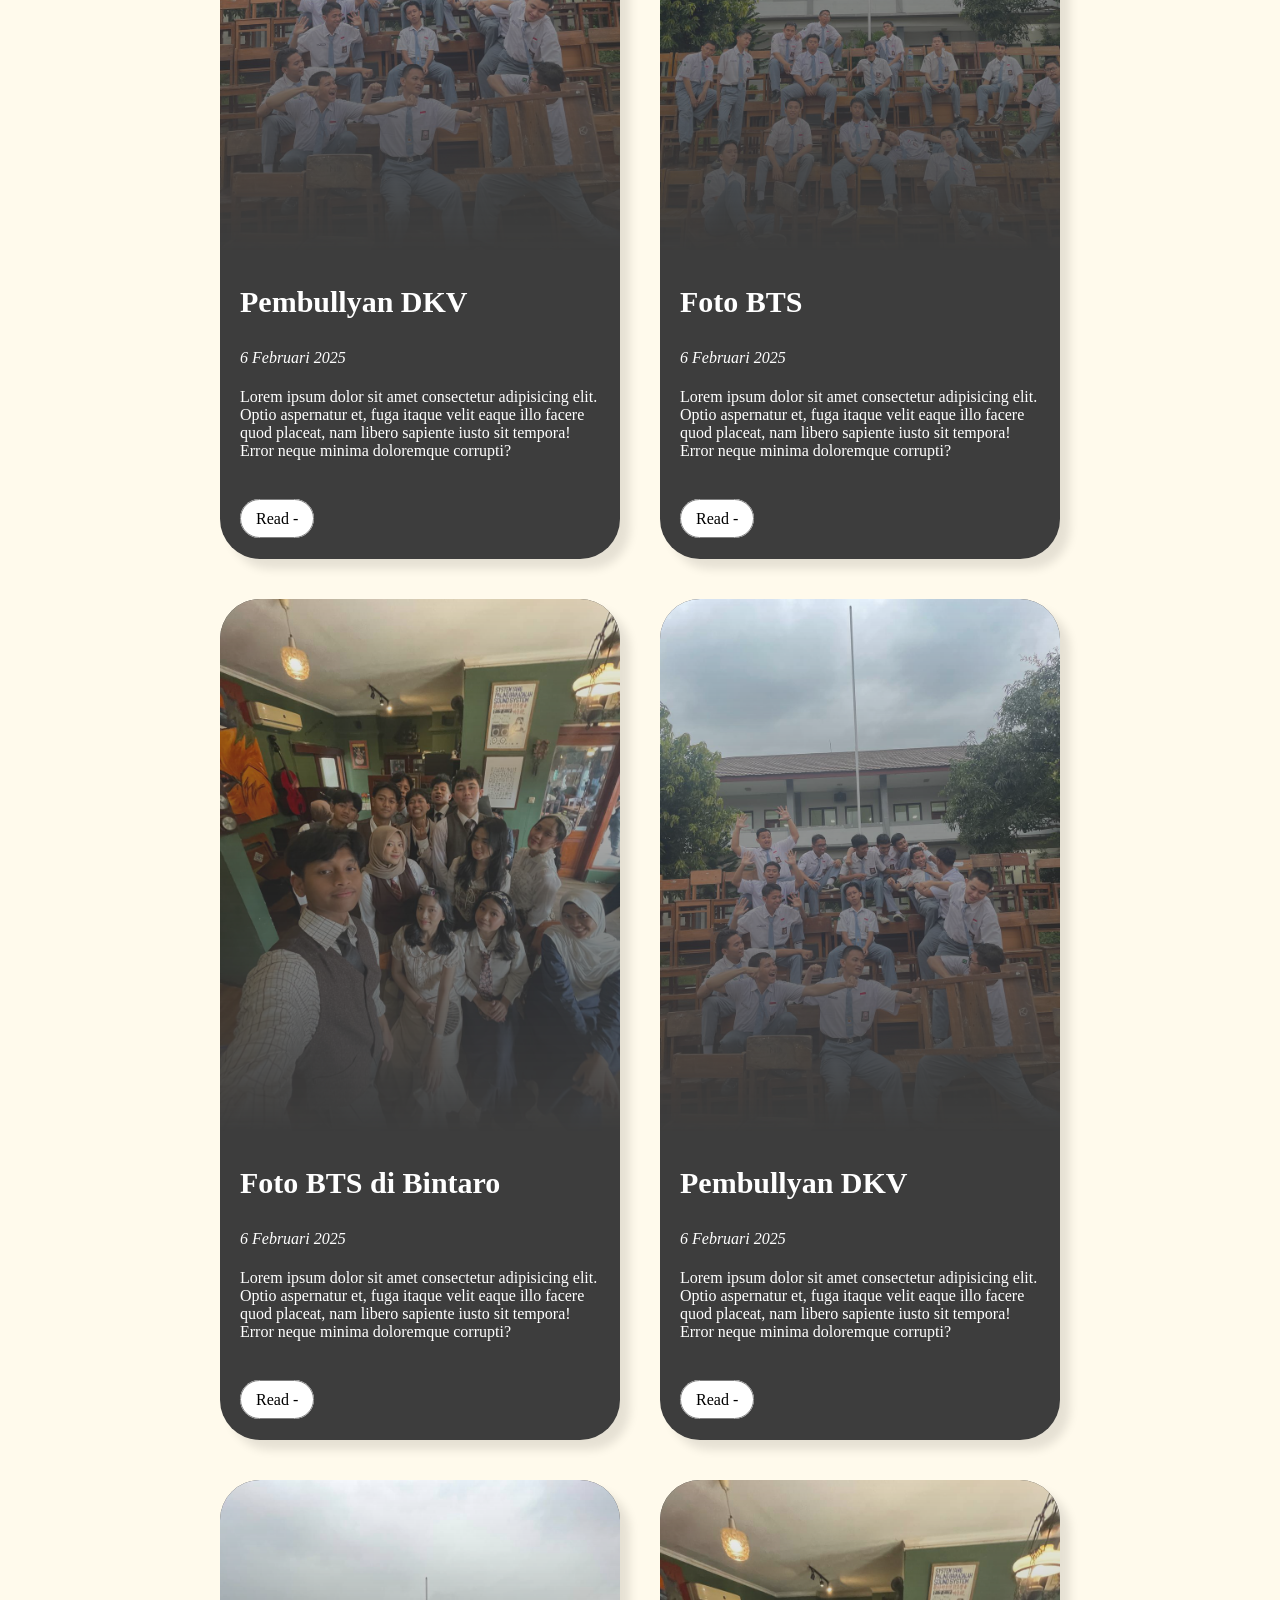
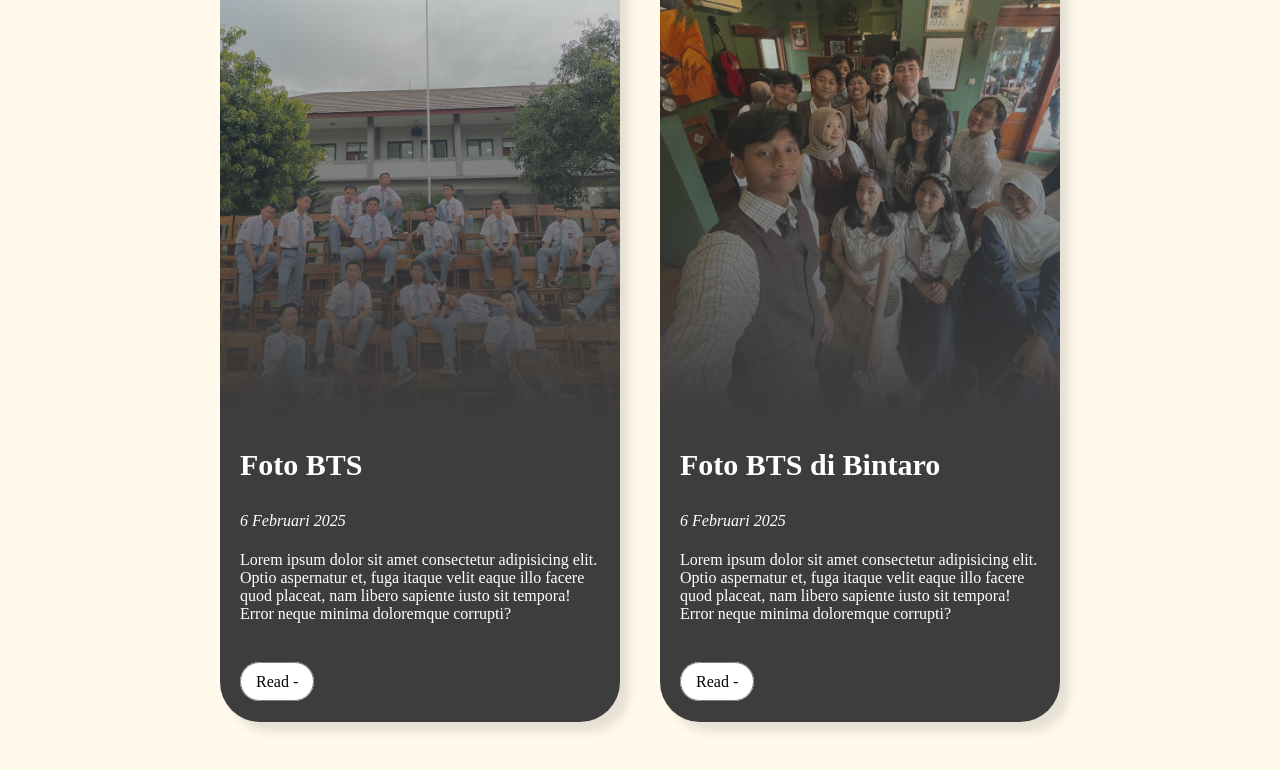
==== commit a0ff8e28: "Update index.html" ====
--- a/index.html
+++ b/index.html
@@ -13,7 +13,7 @@
     
     <header>
         <div class="logoheader" style="display: flex; align-items: center; margin-left: 30px;">
-            <img src="logo-DKV-small.png" alt="" style="width: 50px; height: 50px;" class="imglogo">
+            <img src="logo-DKV-small.png" alt="" style="width: 20px; height: 20px;" class="imglogo">
             <h1>DKV SMKN 1 Tangerang</h1>
         </div>
         <nav class="nav">
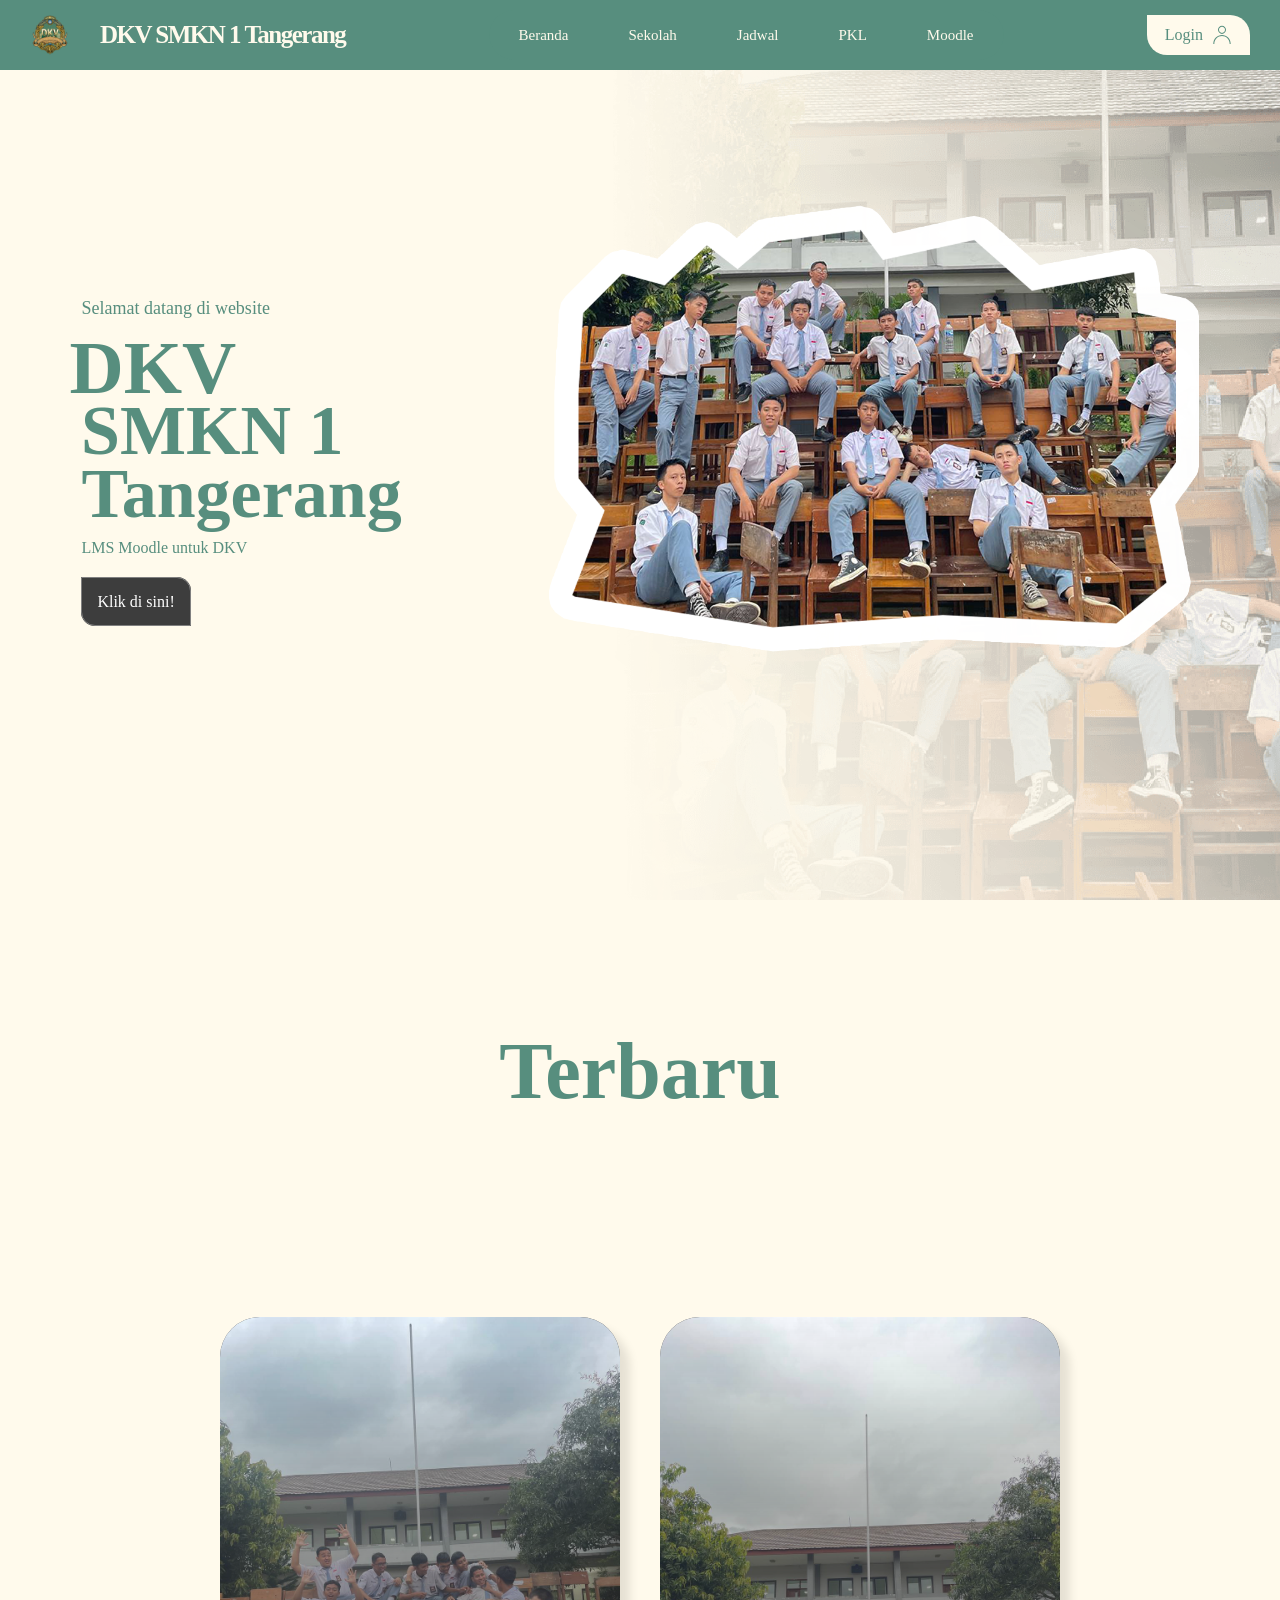
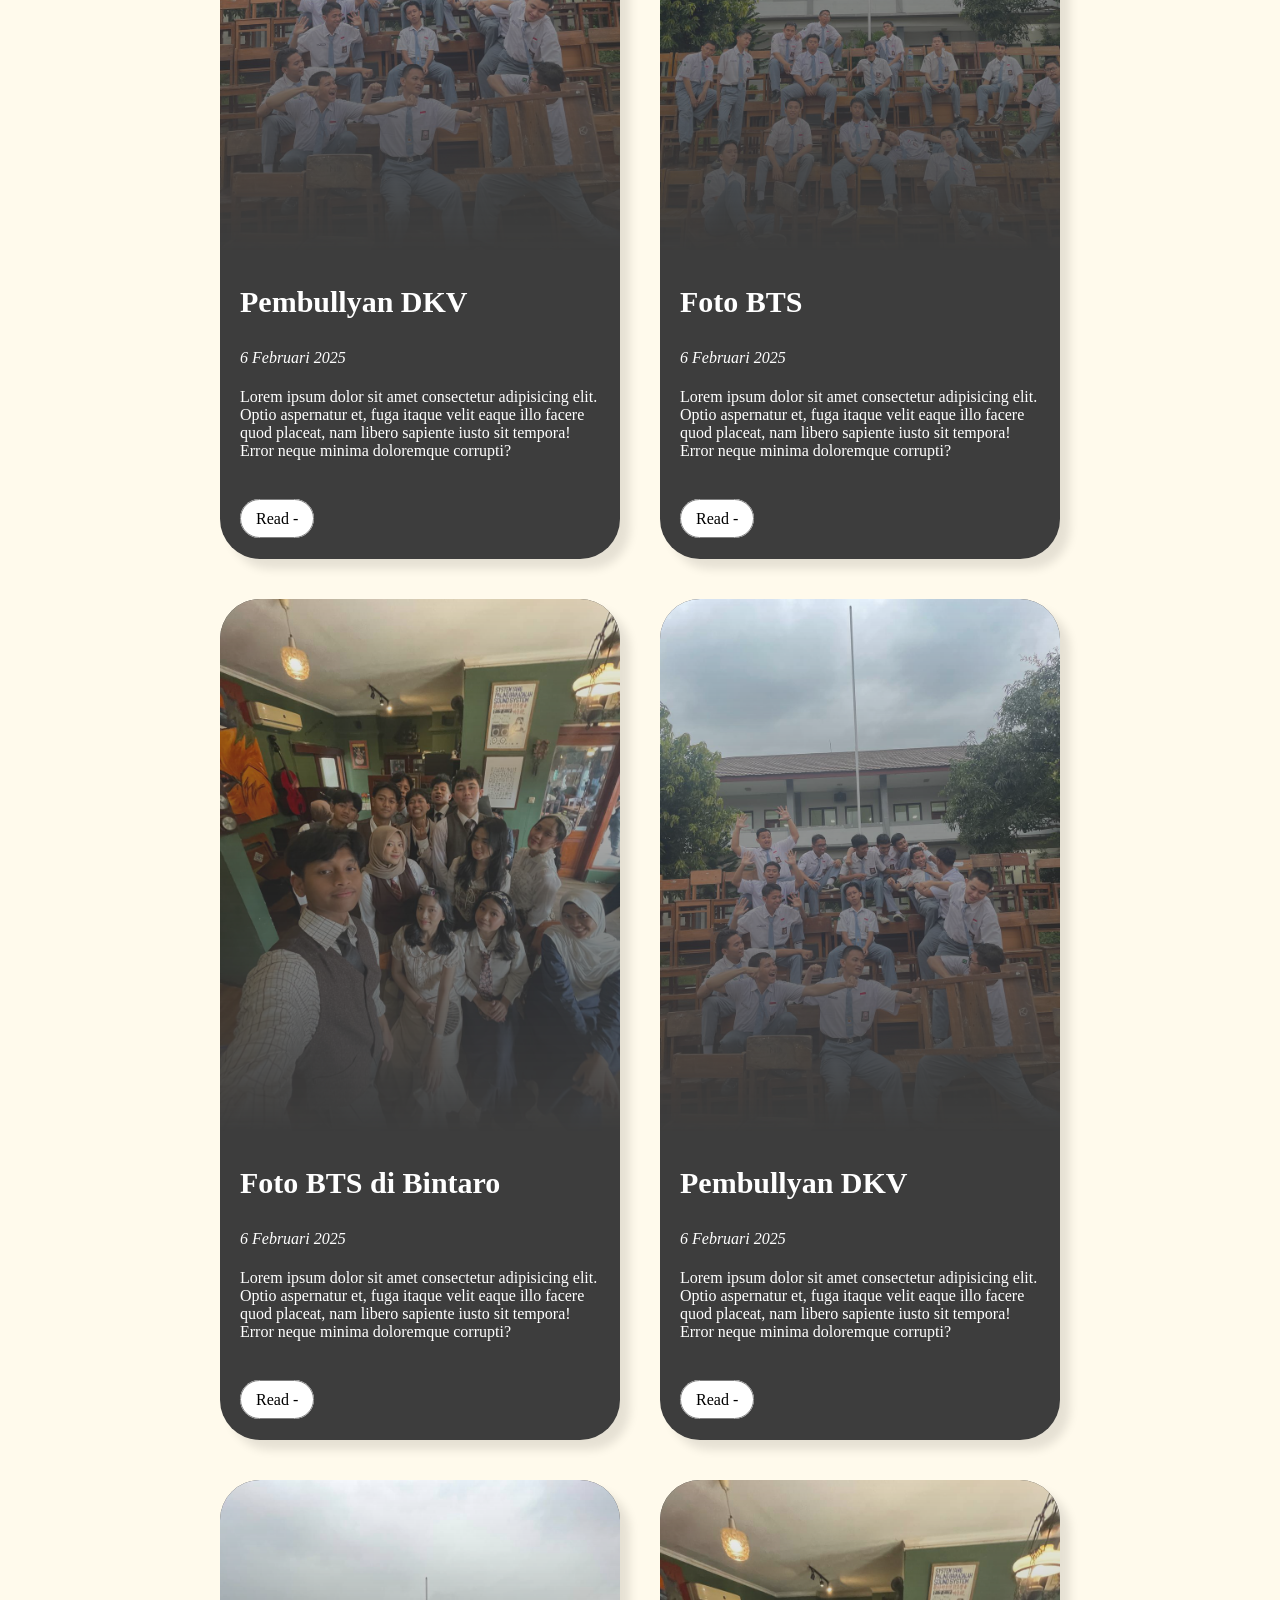
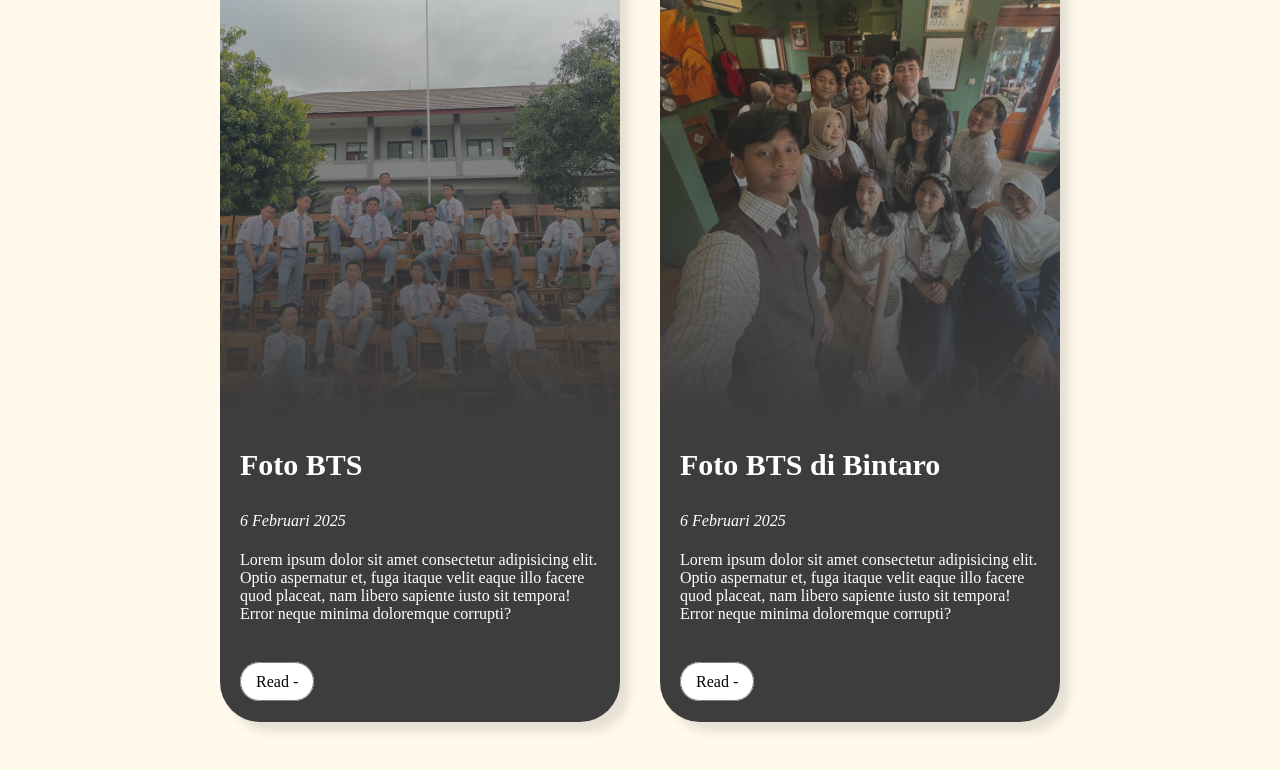
==== commit 089c819a: "Update index.html" ====
--- a/index.html
+++ b/index.html
@@ -13,7 +13,7 @@
     
     <header>
         <div class="logoheader" style="display: flex; align-items: center; margin-left: 30px;">
-            <img src="logo-DKV-small.png" alt="" style="width: 20px; height: 20px;" class="imglogo">
+            <img src="logo-DKV-small.png" alt="" style="width: 40px; height: 40px;" class="imglogo">
             <h1>DKV SMKN 1 Tangerang</h1>
         </div>
         <nav class="nav">
--- a/style.css
+++ b/style.css
@@ -21,6 +21,11 @@
 
 body::-webkit-scrollbar {
     display: none;
+}
+
+.logoheader {
+    display: flex;
+    align-items: center;
 }
 
 header {
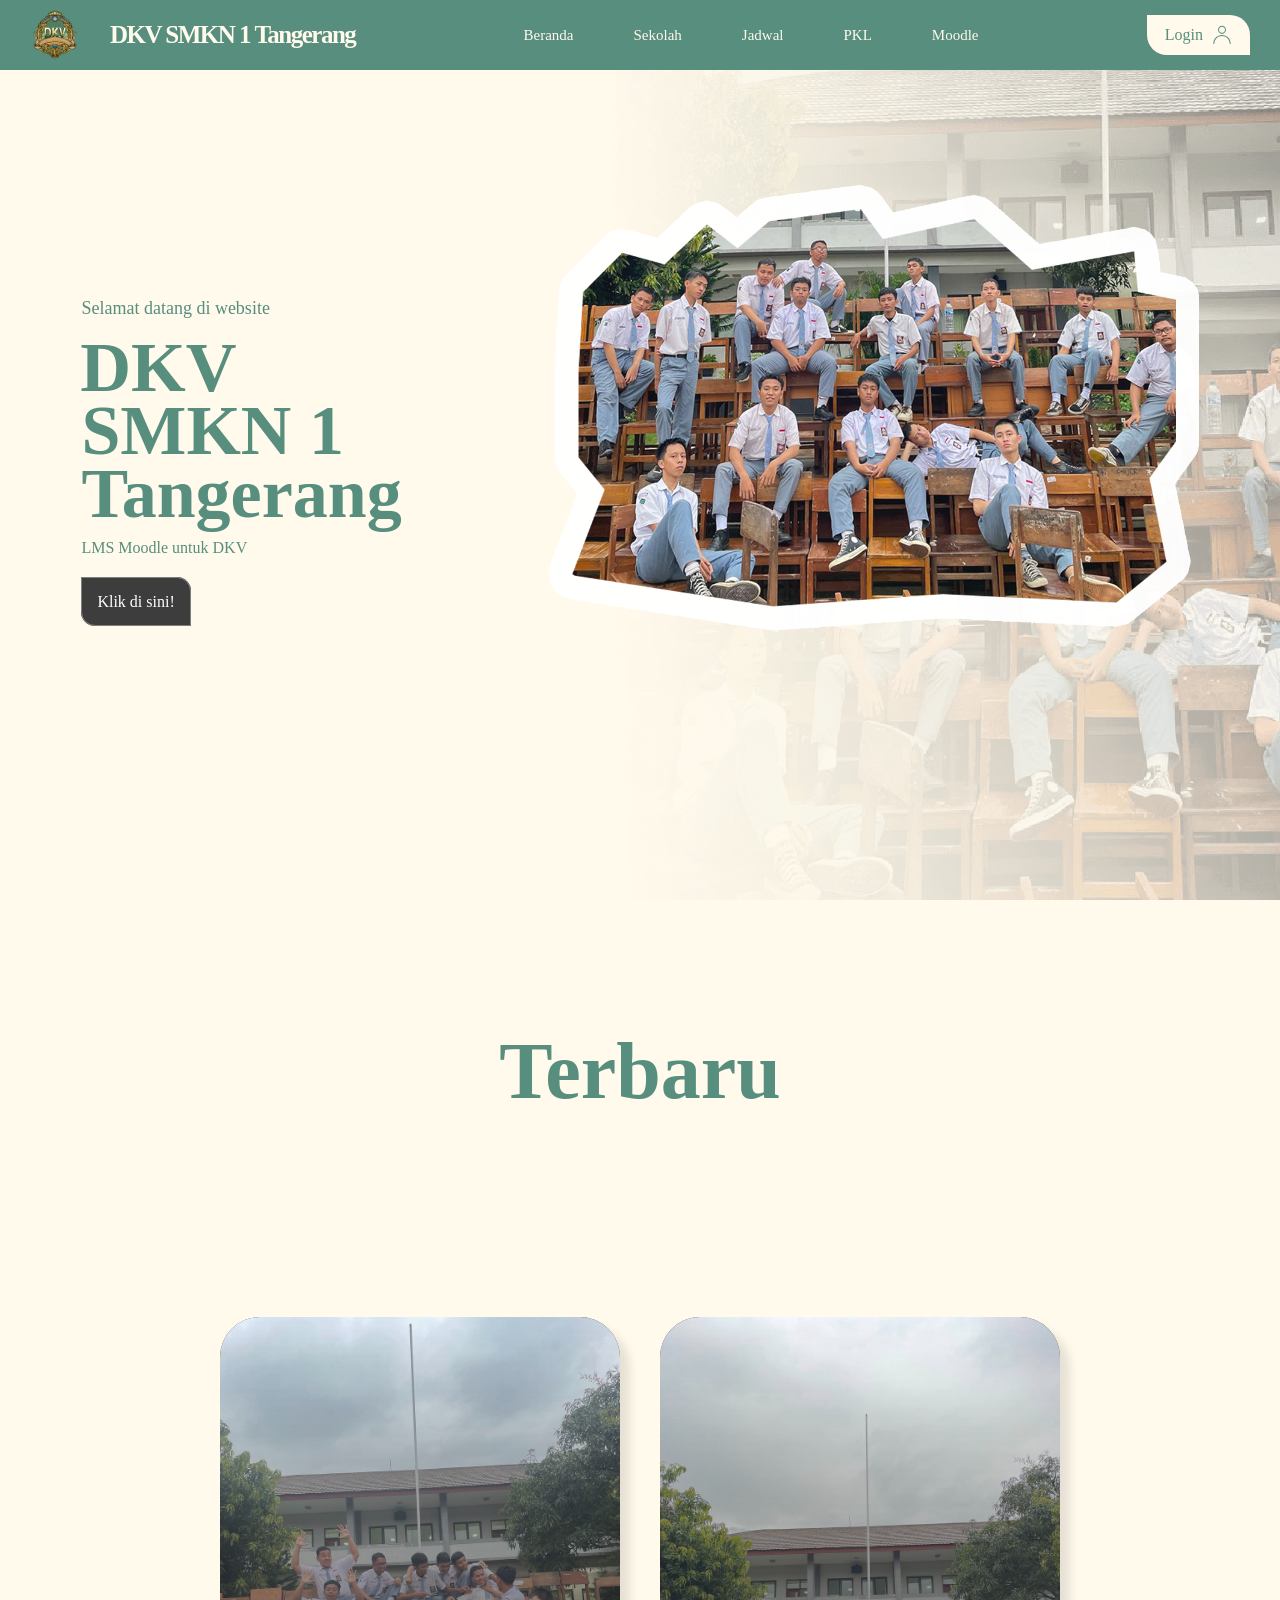
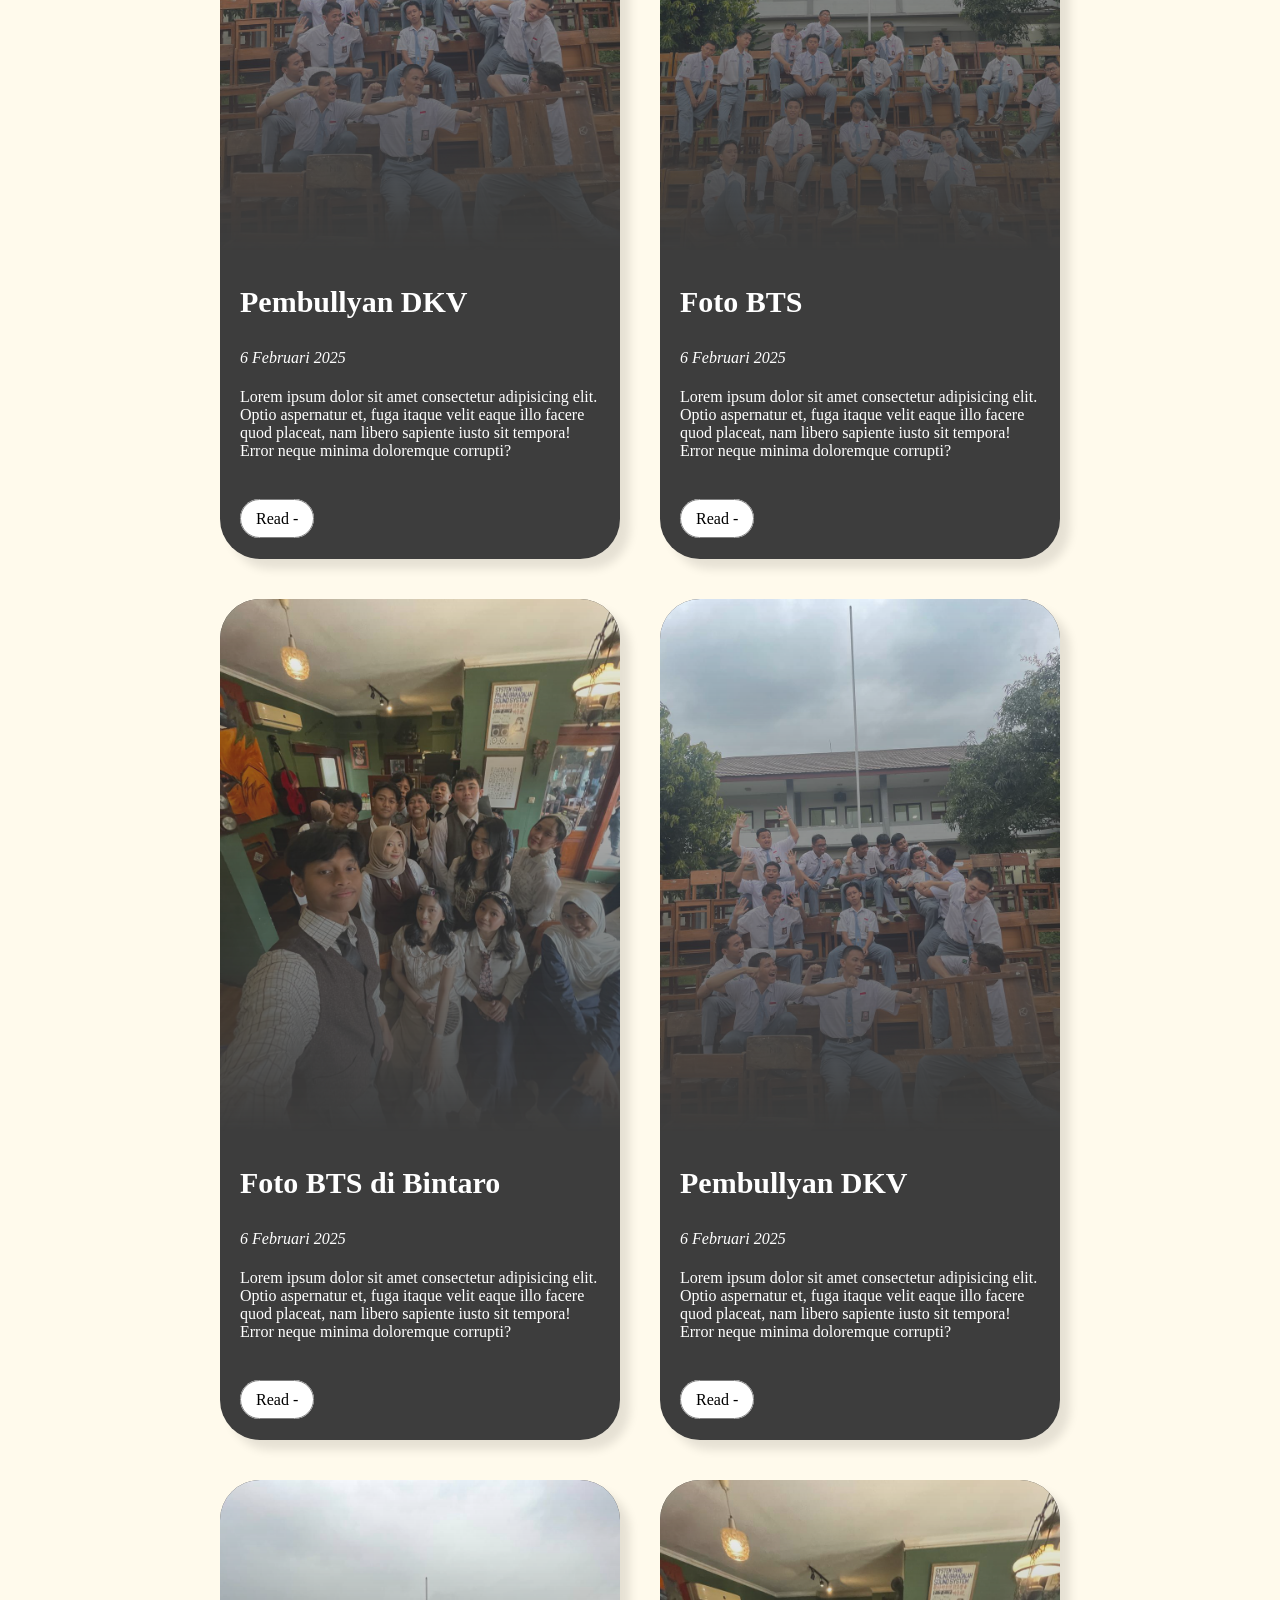
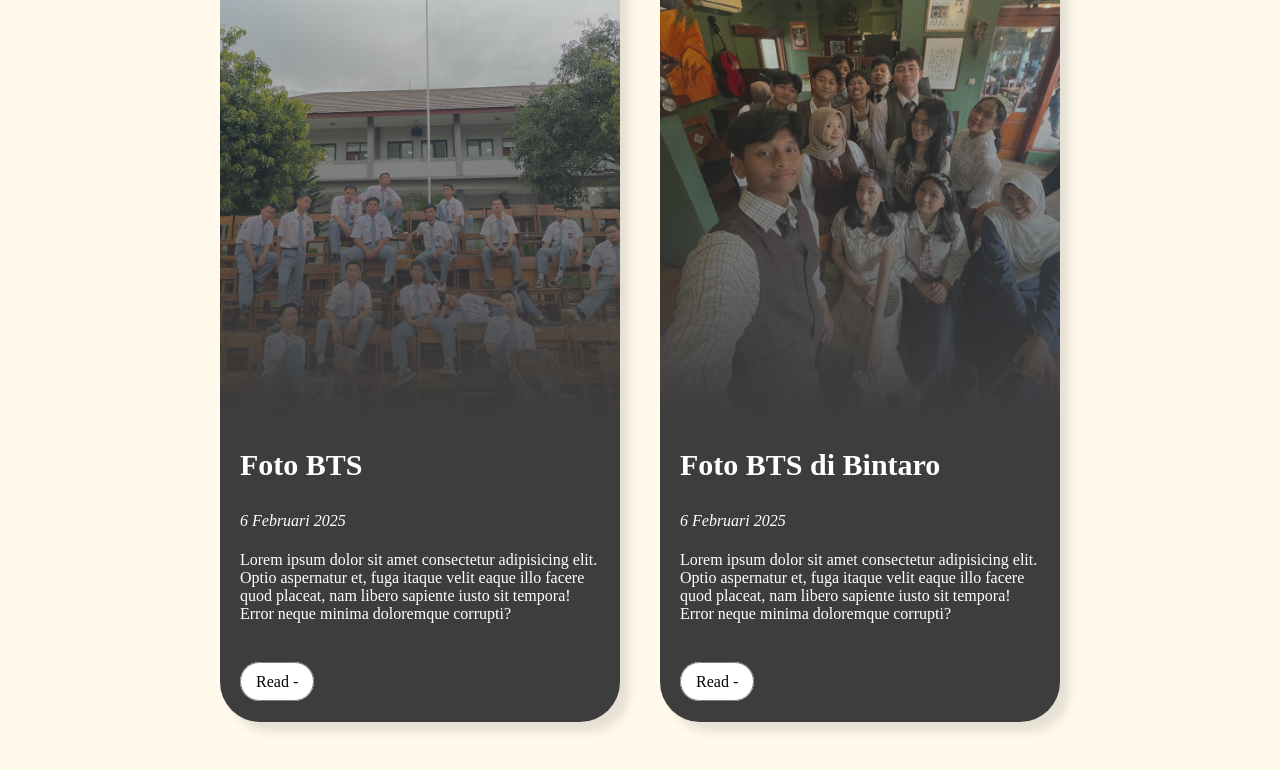
==== commit 55f3cef1: "Update index.html" ====
--- a/index.html
+++ b/index.html
@@ -13,7 +13,7 @@
     
     <header>
         <div class="logoheader" style="display: flex; align-items: center; margin-left: 30px;">
-            <img src="logo-DKV-small.png" alt="" style="width: 40px; height: 40px;" class="imglogo">
+            <img src="logo-DKV-small.png" alt="" style="width: 50px; height: 50px;" class="imglogo">
             <h1>DKV SMKN 1 Tangerang</h1>
         </div>
         <nav class="nav">
